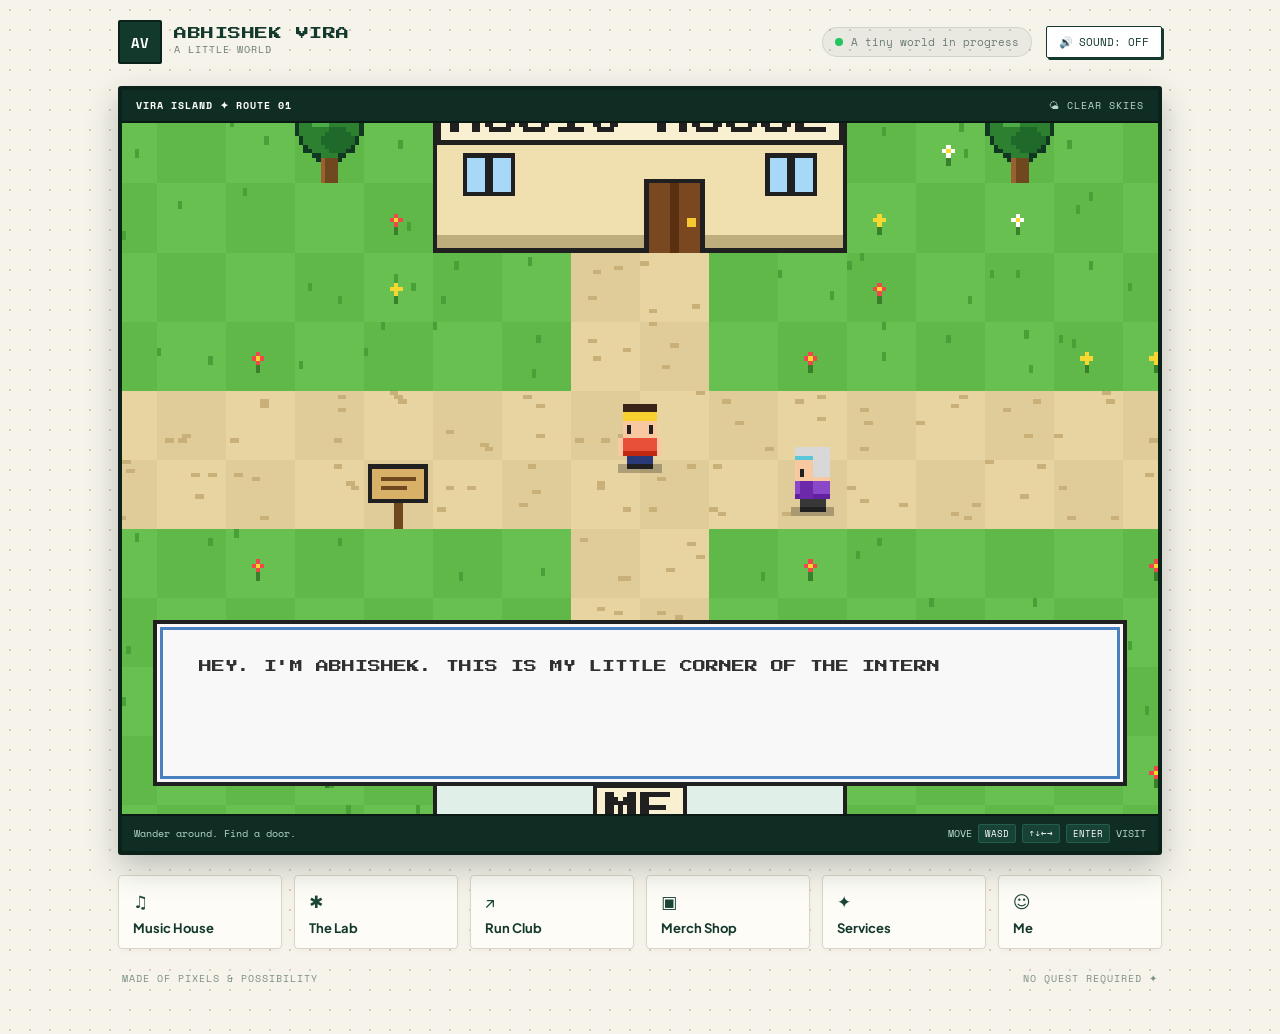
==== index.html @ 01047f3f "Launch Abhishek Vira portfolio website" ====
<!DOCTYPE html>
<html lang="en">
<head>
  <meta charset="utf-8">
  <meta name="viewport" content="width=device-width,initial-scale=1,viewport-fit=cover">
  <title>Abhishek Vira — A Little World</title>
  <meta name="description" content="An interactive 8-bit personal world for Abhishek Vira — musician, builder, runner & strategist.">
  <link rel="icon" href="data:image/svg+xml,<svg xmlns='http://www.w3.org/2000/svg' viewBox='0 0 16 16'><rect width='16' height='16' fill='%2313382c'/><text x='3' y='12' font-family='monospace' font-size='10' font-weight='bold' fill='%23f5f2eb'>AV</text></svg>">
  <link href="https://fonts.googleapis.com/css2?family=Plus+Jakarta+Sans:wght@400;500;600;700;800&family=Press+Start+2P&family=Space+Mono:wght@400;700&display=swap" rel="stylesheet">
  
  <style>
    :root {
      --bg-cream: #f6f3eb;
      --dot-color: #d6cebe;
      --frame-bg: #13382c;
      --frame-border: #0b221a;
      --hud-text: #b9d8ca;
      --ink: #13382c;
      --body-text: #2c3e35;
      --muted: #6b7d74;
      --card-bg: #fffdfa;
      --card-border: #13382c;
      --gold: #f59e0b;
      --px: 'Press Start 2P', monospace;
      --mono: 'Space Mono', monospace;
      --sans: 'Plus Jakarta Sans', system-ui, -apple-system, sans-serif;
    }

    * { box-sizing: border-box; }
    body {
      margin: 0;
      background-color: var(--bg-cream);
      background-image: radial-gradient(var(--dot-color) 1.5px, transparent 1.5px);
      background-size: 20px 20px;
      color: var(--body-text);
      font: 15px/1.6 var(--sans);
      overflow-x: hidden;
      -webkit-tap-highlight-color: transparent;
      min-height: 100vh;
      display: flex;
      flex-direction: column;
    }

    :focus-visible {
      outline: 3px solid var(--gold) !important;
      outline-offset: 2px !important;
    }
    .sr {
      position: absolute;
      width: 1px;
      height: 1px;
      padding: 0;
      margin: -1px;
      overflow: hidden;
      clip: rect(0, 0, 0, 0);
      border: 0;
    }

    /* Outer Wrapper */
    #app-container {
      max-width: 1080px;
      width: 100%;
      margin: 0 auto;
      padding: clamp(10px, 2.5vw, 20px) clamp(10px, 2.5vw, 18px) 40px;
      display: flex;
      flex-direction: column;
      flex-grow: 1;
    }

    /* Top Page Header (Matching ChatGPT build) */
    header {
      display: flex;
      align-items: center;
      justify-content: space-between;
      margin-bottom: 16px;
      padding-bottom: 6px;
      gap: 10px;
    }
    .brand-group {
      display: flex;
      align-items: center;
      gap: 12px;
      text-decoration: none;
      color: inherit;
      flex-shrink: 0;
    }
    .brand-badge {
      width: 44px;
      height: 44px;
      background: var(--frame-bg);
      color: #fff;
      display: flex;
      align-items: center;
      justify-content: center;
      font: 14px var(--mono);
      font-weight: 700;
      border: 2px solid var(--frame-border);
      border-radius: 2px;
      letter-spacing: 0.5px;
    }
    .brand-titles h1 {
      margin: 0;
      font: clamp(11px, 2.5vw, 13px) var(--px);
      color: var(--ink);
      letter-spacing: 0.5px;
      white-space: nowrap;
    }
    .brand-titles span {
      font: 10px var(--mono);
      color: var(--muted);
      letter-spacing: 1px;
      display: block;
      margin-top: 2px;
    }

    .header-actions {
      display: flex;
      align-items: center;
      gap: clamp(8px, 1.5vw, 14px);
      flex-wrap: wrap;
      justify-content: flex-end;
    }
    .status-pill {
      display: flex;
      align-items: center;
      gap: 8px;
      font: 11px var(--mono);
      color: var(--muted);
      background: rgba(19, 56, 44, 0.05);
      border: 1px solid rgba(19, 56, 44, 0.12);
      padding: 6px 12px;
      border-radius: 20px;
      white-space: nowrap;
    }
    @media (max-width: 640px) {
      .status-pill { display: none; }
      .brand-badge { width: 38px; height: 38px; font-size: 12px; }
      .brand-group { gap: 8px; }
      .header-btn { padding: 6px 10px; font-size: 10px; }
    }
    .status-dot {
      width: 8px;
      height: 8px;
      background: #22c55e;
      border-radius: 50%;
      animation: pulseDot 2s infinite;
    }
    @keyframes pulseDot {
      0% { box-shadow: 0 0 0 0 rgba(34, 197, 94, 0.6); }
      70% { box-shadow: 0 0 0 6px rgba(34, 197, 94, 0); }
      100% { box-shadow: 0 0 0 0 rgba(34, 197, 94, 0); }
    }

    .header-btn {
      font: 11px var(--mono);
      background: #fff;
      color: var(--ink);
      border: 1.5px solid var(--ink);
      padding: 7px 12px;
      border-radius: 2px;
      cursor: pointer;
      text-decoration: none;
      display: inline-flex;
      align-items: center;
      gap: 6px;
      box-shadow: 2px 2px 0 var(--ink);
      transition: all 0.15s;
      white-space: nowrap;
    }
    .header-btn:hover {
      transform: translate(1px, 1px);
      box-shadow: 1px 1px 0 var(--ink);
      background: #faf7f0;
    }

    /* ==========================================================================
       WORLD MAP FRAME (Deep Forest Bezel + GBA Pokémon Ruby World Inside)
       ========================================================================== */
    #world-section {
      display: flex;
      flex-direction: column;
      gap: 16px;
    }
    .bezel-frame {
      background: var(--frame-bg);
      border: 4px solid var(--frame-border);
      border-radius: 3px;
      overflow: hidden;
      box-shadow: 0 12px 32px rgba(11, 34, 26, 0.25);
      position: relative;
    }
    .bezel-top-bar {
      display: flex;
      justify-content: space-between;
      align-items: center;
      padding: 8px 14px;
      background: #0f2d23;
      border-bottom: 2px solid #091a14;
      font: 10px var(--mono);
      color: var(--hud-text);
      letter-spacing: 1px;
    }
    .bezel-top-left {
      display: flex;
      align-items: center;
      gap: 8px;
    }
    .bezel-top-left strong { color: #fff; }
    .bezel-top-right {
      display: flex;
      align-items: center;
      gap: 12px;
    }

    /* 3:2 Stage Frame */
    #stage {
      position: relative;
      width: 100%;
      aspect-ratio: 3/2;
      background: #58b848;
      overflow: hidden;
    }
    #cv {
      width: 100%;
      height: 100%;
      display: block;
      image-rendering: pixelated;
      touch-action: none;
      cursor: crosshair;
    }

    /* In-world GBA Pokémon Dialogue Box */
    #dialog {
      position: absolute;
      left: 3%;
      right: 3%;
      bottom: 4%;
      display: none;
      min-height: 24%;
      padding: 3% 4%;
      background: #f8f8f8;
      border: 4px solid #202020;
      box-shadow: inset 0 0 0 3px #f8f8f8, inset 0 0 0 6px #4880c0;
      font: clamp(8px, 1.6vw, 13px)/1.8 var(--px);
      color: #303030;
      cursor: pointer;
      z-index: 25;
    }
    #more {
      position: absolute;
      right: 14px;
      bottom: 8px;
      color: #e04040;
      animation: bl 0.6s steps(2) infinite;
    }
    #prompt, #hint {
      position: absolute;
      left: 50%;
      transform: translateX(-50%);
      display: none;
      font: clamp(8px, 1.5vw, 11px) var(--px);
      border: 3px solid #000;
      padding: 8px 14px;
      white-space: nowrap;
      z-index: 20;
    }
    #prompt {
      top: 3%;
      background: var(--gold);
      color: #000;
      cursor: pointer;
      box-shadow: 3px 3px 0 #000;
      animation: promptPulse 1.2s infinite alternate;
    }
    #hint {
      bottom: 4%;
      background: #fff;
      color: #222;
      max-width: 92%;
      white-space: normal;
      text-align: center;
      line-height: 1.6;
    }
    @keyframes bl { 50% { opacity: 0; } }
    @keyframes promptPulse {
      0% { transform: translateX(-50%) scale(1); }
      100% { transform: translateX(-50%) scale(1.04); }
    }

    /* Bezel Bottom Bar */
    .bezel-bottom-bar {
      display: flex;
      justify-content: space-between;
      align-items: center;
      padding: 8px 12px;
      background: #0f2d23;
      border-top: 2px solid #091a14;
      font: 10px var(--mono);
      color: var(--hud-text);
      gap: 8px;
    }
    .controls-badge-row {
      display: flex;
      align-items: center;
      gap: 6px;
      flex-shrink: 0;
    }
    .kb-badge {
      background: #174235;
      color: #fff;
      border: 1px solid #235e4b;
      padding: 2px 6px;
      border-radius: 2px;
      font: 9px var(--mono);
    }
    .mobile-hint { display: none; }
    @media (max-width: 680px), (hover: none) and (pointer: coarse) {
      .desktop-hint { display: none; }
      .mobile-hint { display: flex; }
    }

    /* Dedicated Mobile D-Pad (Shown on touch / mobile below the frame) */
    #pad {
      display: none;
      width: 100%;
      max-width: 440px;
      margin: 10px auto 0;
      justify-content: space-between;
      align-items: center;
      padding: 6px 10px;
      user-select: none;
      -webkit-user-select: none;
      touch-action: none;
    }
    body.touch #pad { display: flex; }
    @media (max-width: 900px), (hover: none) and (pointer: coarse) {
      #pad { display: flex !important; }
    }

    .dp {
      display: grid;
      grid-template: repeat(3, clamp(44px, 12vw, 56px)) / repeat(3, clamp(44px, 12vw, 56px));
      gap: 3px;
    }
    .dp button {
      background: #1b4537;
      color: #fff;
      border: 2px solid var(--frame-border);
      font: clamp(14px, 4vw, 18px) var(--px);
      touch-action: none;
      display: flex;
      align-items: center;
      justify-content: center;
      box-shadow: 2px 2px 0 #000;
      cursor: pointer;
      -webkit-tap-highlight-color: transparent;
      border-radius: 3px;
    }
    .dp button.on {
      background: var(--gold) !important;
      color: #000 !important;
      transform: translate(1px, 1px);
      box-shadow: 1px 1px 0 #000;
    }
    [data-d=u] { grid-area: 1/2; }
    [data-d=l] { grid-area: 2/1; }
    [data-d=r] { grid-area: 2/3; }
    [data-d=d] { grid-area: 3/2; }
    .dp-hub { grid-area: 2/2; background: #13382c; border: 1px solid #0b221a; }

    /* Action Buttons (A & B) */
    .action-group {
      display: flex;
      gap: clamp(8px, 2.5vw, 14px);
      align-items: center;
    }
    #ab, #bb {
      border: 3px solid #000;
      border-radius: 50%;
      font-family: var(--px);
      touch-action: none;
      display: flex;
      flex-direction: column;
      align-items: center;
      justify-content: center;
      color: #fff;
      box-shadow: 3px 3px 0 #000;
      cursor: pointer;
      -webkit-tap-highlight-color: transparent;
    }
    #ab {
      width: clamp(58px, 16vw, 74px);
      height: clamp(58px, 16vw, 74px);
      background: #d83838;
      font-size: clamp(12px, 3.5vw, 15px);
    }
    #ab span { font: 8px var(--mono); opacity: 0.9; margin-top: 2px; }
    #ab.on {
      background: var(--gold) !important;
      color: #000 !important;
      transform: translate(2px, 2px);
      box-shadow: 1px 1px 0 #000;
    }

    #bb {
      width: clamp(48px, 13vw, 58px);
      height: clamp(48px, 13vw, 58px);
      background: #235e4b;
      font-size: clamp(10px, 3vw, 13px);
      margin-top: 14px;
    }
    #bb span { font: 7px var(--mono); opacity: 0.9; margin-top: 2px; }
    #bb.on {
      background: #38bdf8 !important;
      color: #000 !important;
      transform: translate(2px, 2px);
      box-shadow: 1px 1px 0 #000;
    }

    /* Bottom Navigation Dock Cards (Exact replica of Image 1) */
    .nav-dock-grid {
      display: grid;
      grid-template-columns: repeat(6, 1fr);
      gap: clamp(8px, 1.8vw, 12px);
      margin-top: 4px;
    }
    @media (max-width: 860px) {
      .nav-dock-grid { grid-template-columns: repeat(3, 1fr); }
    }
    @media (max-width: 500px) {
      .nav-dock-grid { grid-template-columns: repeat(2, 1fr); gap: 8px; }
    }

    .dock-card {
      background: #fdfcf7;
      border: 1.5px solid #dcd5c7;
      border-radius: 4px;
      padding: clamp(9px, 2vw, 12px) clamp(10px, 2vw, 14px);
      text-decoration: none;
      color: var(--ink);
      display: flex;
      flex-direction: column;
      gap: 5px;
      box-shadow: 0 2px 6px rgba(0,0,0,0.03);
      transition: all 0.15s ease;
      cursor: pointer;
    }
    .dock-card:hover {
      border-color: var(--ink);
      transform: translateY(-2px);
      box-shadow: 0 6px 14px rgba(19, 56, 44, 0.1);
      background: #fff;
    }
    .dock-icon {
      font-size: clamp(14px, 3vw, 17px);
      color: #1b4537;
    }
    .dock-label {
      font: 700 clamp(12px, 2.5vw, 13px) var(--sans);
      color: var(--ink);
    }

    /* ==========================================================================
       SUB-PAGES: The ChatGPT Frame & Card Design (Image 2)
       ========================================================================== */
    #pages { display: none; }
    #pages.active { display: block; }

    .inside-page-frame {
      background: var(--card-bg);
      border: 3.5px solid var(--frame-bg);
      border-radius: 4px;
      padding: clamp(20px, 4.5vw, 42px) clamp(16px, 4vw, 42px) clamp(28px, 5vw, 48px);
      box-shadow: 0 12px 36px rgba(19, 56, 44, 0.12);
      position: relative;
      margin-bottom: 24px;
      overflow: hidden;
    }
    @media (max-width: 640px) {
      .inside-page-frame { border-width: 2.5px; }
      .star-watermark { display: none; }
      .page-hero-title { font-size: clamp(26px, 8vw, 38px); margin-bottom: 12px; }
      .page-hero-subtitle { font-size: 15px; margin-bottom: 22px; }
      .dashed-sub-box { padding: 16px 14px; margin-bottom: 24px; }
      .content-grid { grid-template-columns: 1fr; }
      .dark-action-btn { width: 100%; text-align: center; }
    }

    /* Soft 4-Point Star Watermark in Top Right (Image 2) */
    .star-watermark {
      position: absolute;
      top: 30px;
      right: 40px;
      width: 140px;
      height: 140px;
      opacity: 0.18;
      pointer-events: none;
      fill: #a39577;
    }

    .breadcrumb-tag {
      font: 11px var(--mono);
      letter-spacing: 1.5px;
      text-transform: uppercase;
      color: #6a7e72;
      margin-bottom: 12px;
      display: block;
    }

    .page-hero-title {
      font: 800 clamp(32px, 5.5vw, 54px)/1.1 var(--sans);
      color: var(--ink);
      margin: 0 0 16px;
      letter-spacing: -1px;
    }

    .page-hero-subtitle {
      font: 17px/1.6 var(--sans);
      color: #3b5045;
      max-width: 680px;
      margin: 0 0 32px;
    }

    /* Dashed Construction / Feature Card (Image 2) */
    .dashed-sub-box {
      border: 2px dashed #b8cebf;
      border-radius: 4px;
      background: rgba(246, 243, 235, 0.5);
      padding: 24px 28px;
      margin-bottom: 32px;
    }
    .dashed-label {
      font: 10px var(--mono);
      letter-spacing: 1.5px;
      color: #6a7e72;
      text-transform: uppercase;
      margin-bottom: 8px;
      display: block;
    }
    .dashed-lead {
      font-size: 15px;
      line-height: 1.7;
      color: var(--body-text);
      margin: 0;
    }

    /* Section Headers */
    .section-sh {
      font: 11px var(--px);
      color: var(--ink);
      letter-spacing: 0.5px;
      margin: 36px 0 16px;
      padding-bottom: 8px;
      border-bottom: 2px solid #e2ddd3;
      display: flex;
      align-items: center;
      justify-content: space-between;
    }

    /* Content Cards Grid */
    .content-grid {
      display: grid;
      grid-template-columns: repeat(auto-fill, minmax(280px, 1fr));
      gap: 18px;
      margin-bottom: 28px;
    }
    .content-card {
      background: #fff;
      border: 2px solid #d5cec0;
      border-radius: 4px;
      padding: 20px;
      display: flex;
      flex-direction: column;
      box-shadow: 0 2px 8px rgba(0,0,0,0.02);
      transition: all 0.15s;
    }
    .content-card:hover {
      border-color: var(--ink);
      box-shadow: 0 6px 16px rgba(19, 56, 44, 0.08);
      transform: translateY(-2px);
    }
    .content-card h3 {
      font: 700 17px var(--sans);
      color: var(--ink);
      margin: 0 0 6px;
    }
    .content-card p {
      font-size: 14px;
      line-height: 1.6;
      color: #4a5c52;
      margin: 6px 0 14px;
    }
    .content-meta {
      font: 11px var(--mono);
      color: #6a7e72;
      margin-bottom: 6px;
    }

    /* Chips & Tags */
    .tag-chip {
      display: inline-block;
      font: 10px var(--mono);
      background: #edf4ef;
      color: #174235;
      padding: 4px 8px;
      border-radius: 3px;
      margin: 3px 2px;
      border: 1px solid #d3e2d6;
    }

    /* Interactive Action Buttons */
    .dark-action-btn {
      display: inline-flex;
      align-items: center;
      gap: 8px;
      background: var(--ink);
      color: #fff;
      font: 11px var(--mono);
      font-weight: 700;
      letter-spacing: 0.5px;
      padding: 12px 20px;
      border: none;
      border-radius: 2px;
      cursor: pointer;
      text-decoration: none;
      box-shadow: 3px 3px 0 var(--frame-border);
      transition: all 0.15s;
    }
    .dark-action-btn:hover {
      background: #1d4d3d;
      transform: translate(1px, 1px);
      box-shadow: 2px 2px 0 var(--frame-border);
    }

    .light-btn {
      display: inline-flex;
      align-items: center;
      gap: 6px;
      background: #fdfcf7;
      color: var(--ink);
      font: 10px var(--mono);
      font-weight: 700;
      padding: 8px 14px;
      border: 1.5px solid var(--ink);
      border-radius: 2px;
      cursor: pointer;
      text-decoration: none;
      box-shadow: 2px 2px 0 var(--ink);
      transition: all 0.15s;
    }
    .light-btn:hover {
      background: var(--ink);
      color: #fff;
      transform: translate(1px, 1px);
      box-shadow: 1px 1px 0 var(--ink);
    }

    /* Lists */
    .dashed-list {
      list-style: none;
      padding: 0;
      margin: 0;
    }
    .dashed-list li {
      padding: 14px 0;
      border-bottom: 1px dashed #c8dece;
      display: flex;
      justify-content: space-between;
      align-items: center;
      flex-wrap: wrap;
      gap: 10px;
    }
    .dashed-list li:last-child { border-bottom: none; }
    .list-title {
      font-weight: 700;
      color: var(--ink);
      font-size: 15px;
    }
    .list-sub {
      font-size: 13px;
      color: #55685d;
    }
    .list-date {
      font: 11px var(--mono);
      color: #d83838;
      font-weight: 700;
    }

    /* Retro Pixel Placeholder Box (Fallback when images are loading/offline) */
    .ph-box {
      width: 100%;
      height: 100%;
      background: conic-gradient(#e8d8a8 25%, #d8c898 0 50%, #e8d8a8 0 75%, #d8c898 0) 0 0/16px 16px;
      font: 10px var(--mono);
      color: #6a5a30;
      display: flex;
      align-items: center;
      justify-content: center;
      text-align: center;
      padding: 10px;
      box-sizing: border-box;
      border: 1.5px solid #c4b58e;
    }

    /* Hero Cover Banner for Sub-Pages */
    .page-cover-banner {
      position: relative;
      width: 100%;
      aspect-ratio: 21/9;
      min-height: 170px;
      max-height: 310px;
      border: 2.5px solid var(--frame-bg);
      border-radius: 4px;
      overflow: hidden;
      margin-bottom: 24px;
      box-shadow: 0 6px 20px rgba(19, 56, 44, 0.12);
      background: #0f2d23;
    }
    @media (max-width: 640px) {
      .page-cover-banner { aspect-ratio: 16/9; min-height: 150px; margin-bottom: 18px; }
    }

    /* Dedicated framing for Run Club group photo so Abhishek & all members are 100% visible */
    .page-cover-banner.run-cover {
      aspect-ratio: 16/11;
      max-height: 540px;
      min-height: 320px;
      background: #091a13;
    }
    .page-cover-banner.run-cover .page-cover-img {
      object-position: center 75%;
      transition: object-fit 0.2s ease;
    }
    @media (max-width: 640px) {
      .page-cover-banner.run-cover {
        aspect-ratio: 1/1;
        max-height: 420px;
        min-height: 280px;
      }
      .page-cover-banner.run-cover .page-cover-img {
        object-position: center 75%;
      }
    }
    .cover-expand-btn {
      position: absolute;
      top: 12px;
      right: 14px;
      background: rgba(11, 34, 26, 0.9);
      backdrop-filter: blur(4px);
      color: #fff;
      border: 1px solid rgba(248, 200, 48, 0.5);
      font: 10px var(--mono);
      font-weight: 700;
      padding: 6px 12px;
      border-radius: 2px;
      cursor: pointer;
      letter-spacing: 0.5px;
      transition: all 0.15s;
      z-index: 5;
    }
    .cover-expand-btn:hover {
      background: var(--gold);
      color: #0b221a;
      border-color: #fff;
    }
    .page-cover-img {
      width: 100%;
      height: 100%;
      object-fit: cover;
      display: block;
    }
    .cover-overlay-badge {
      position: absolute;
      bottom: 12px;
      left: 14px;
      background: rgba(11, 34, 26, 0.88);
      backdrop-filter: blur(4px);
      color: var(--gold);
      border: 1px solid rgba(248, 200, 48, 0.4);
      font: 10px var(--mono);
      padding: 5px 10px;
      border-radius: 2px;
      letter-spacing: 0.5px;
    }

    /* Run Club Gallery */
    .gallery-grid {
      display: grid;
      grid-template-columns: repeat(auto-fill, minmax(260px, 1fr));
      gap: 16px;
      margin-bottom: 28px;
    }
    .gallery-card {
      background: #fff;
      border: 2px solid #d5cec0;
      border-radius: 4px;
      overflow: hidden;
      display: flex;
      flex-direction: column;
      box-shadow: 0 2px 8px rgba(0,0,0,0.02);
      transition: all 0.15s;
    }
    .gallery-card:hover {
      border-color: var(--ink);
      transform: translateY(-2px);
      box-shadow: 0 6px 16px rgba(19, 56, 44, 0.08);
    }
    .gallery-img-wrap {
      width: 100%;
      aspect-ratio: 4/3;
      overflow: hidden;
      background: #0f2d23;
      position: relative;
    }
    .gallery-img {
      width: 100%;
      height: 100%;
      object-fit: cover;
      display: block;
      transition: transform 0.3s ease;
    }
    .gallery-img.fit-contain {
      object-fit: contain;
      background: #fdfbf7;
      box-sizing: border-box;
      padding: 10px;
    }
    .gallery-card:hover .gallery-img {
      transform: scale(1.03);
    }
    .gallery-content {
      padding: 14px;
      display: flex;
      flex-direction: column;
      flex-grow: 1;
    }
    .gallery-meta {
      display: flex;
      justify-content: space-between;
      align-items: center;
      font: 10px var(--mono);
      color: #6a7e72;
      margin-bottom: 6px;
    }
    .gallery-caption {
      font-size: 13.5px;
      line-height: 1.5;
      color: var(--body-text);
      margin: 0;
      font-weight: 500;
    }

    /* Downloadable Android APK Cards (The Lab) */
    .apk-grid {
      display: grid;
      grid-template-columns: repeat(auto-fill, minmax(280px, 1fr));
      gap: 18px;
      margin-bottom: 32px;
    }
    .apk-card {
      background: #fff;
      border: 2.5px solid #235e4b;
      border-radius: 4px;
      padding: 20px;
      display: flex;
      flex-direction: column;
      position: relative;
      box-shadow: 0 4px 14px rgba(35, 94, 75, 0.08);
      transition: all 0.15s;
    }
    .apk-card:hover {
      border-color: var(--ink);
      transform: translateY(-2px);
      box-shadow: 0 8px 20px rgba(19, 56, 44, 0.14);
    }
    .apk-top-row {
      display: flex;
      align-items: flex-start;
      justify-content: space-between;
      gap: 8px;
      margin-bottom: 10px;
    }
    .apk-badge-android {
      font: 9px var(--mono);
      font-weight: 700;
      background: #0f2d23;
      color: var(--gold);
      border: 1px solid #235e4b;
      padding: 3px 8px;
      border-radius: 2px;
      display: inline-flex;
      align-items: center;
      gap: 5px;
    }
    .apk-version-pill {
      font: 10px var(--mono);
      color: #4a5c52;
      background: #edf4ef;
      padding: 3px 6px;
      border-radius: 2px;
      font-weight: 700;
    }
    .apk-title {
      font: 700 18px var(--sans);
      color: var(--ink);
      margin: 0 0 4px;
    }
    .apk-meta-row {
      display: flex;
      align-items: center;
      gap: 12px;
      font: 11px var(--mono);
      color: #6a7e72;
      margin-bottom: 10px;
    }
    .apk-desc {
      font-size: 13.5px;
      line-height: 1.6;
      color: #3b5045;
      margin: 0 0 16px;
    }
    .apk-btn {
      display: inline-flex;
      align-items: center;
      justify-content: center;
      gap: 8px;
      background: #174235;
      color: #fff;
      font: 11px var(--mono);
      font-weight: 700;
      padding: 11px 16px;
      border: none;
      border-radius: 2px;
      cursor: pointer;
      text-decoration: none;
      box-shadow: 2px 2px 0 var(--ink);
      transition: all 0.15s;
      width: 100%;
      margin-top: auto;
      box-sizing: border-box;
    }
    .apk-btn:hover {
      background: var(--ink);
      transform: translate(1px, 1px);
      box-shadow: 1px 1px 0 var(--ink);
      color: var(--gold);
    }

    /* Merch Frankly Wearing Stat Banner & Store CTA */
    .merch-stat-banner {
      background: linear-gradient(135deg, #0d271e 0%, #174435 100%);
      border: 2.5px solid var(--frame-border);
      border-radius: 4px;
      padding: 22px 26px;
      color: #fff;
      margin-bottom: 30px;
      display: flex;
      justify-content: space-between;
      align-items: center;
      flex-wrap: wrap;
      gap: 16px;
      box-shadow: 0 8px 24px rgba(11, 34, 26, 0.18);
    }
    .merch-stat-number {
      font: 800 clamp(28px, 6vw, 42px)/1 var(--sans);
      color: var(--gold);
      letter-spacing: -0.5px;
      margin-bottom: 4px;
    }
    .merch-stat-label {
      font: 12px var(--mono);
      color: #d1ded7;
      letter-spacing: 0.5px;
    }
    .merch-redirect-btn {
      display: inline-flex;
      align-items: center;
      gap: 8px;
      background: var(--gold);
      color: #000;
      font: 11px var(--mono);
      font-weight: 700;
      padding: 12px 20px;
      border: 2px solid #000;
      border-radius: 2px;
      text-decoration: none;
      box-shadow: 3px 3px 0 #000;
      transition: all 0.15s;
    }
    .merch-redirect-btn:hover {
      transform: translate(1px, 1px);
      box-shadow: 2px 2px 0 #000;
      background: #ffe066;
    }

    /* Merch Card Additions */
    .merch-img-wrap {
      width: 100%;
      aspect-ratio: 1;
      overflow: hidden;
      border: 1.5px solid #d5cec0;
      border-radius: 3px;
      margin-bottom: 12px;
      background: #f4efe4;
      position: relative;
    }
    .merch-img {
      width: 100%;
      height: 100%;
      object-fit: cover;
      display: block;
      transition: transform 0.25s ease;
    }
    .content-card:hover .merch-img {
      transform: scale(1.04);
    }
    .merch-price-tag {
      font: 700 14px var(--mono);
      color: #174235;
      background: #edf4ef;
      display: inline-block;
      padding: 3px 8px;
      border-radius: 2px;
      margin: 4px 0 10px;
      border: 1px solid #d3e2d6;
    }

    /* Enhanced Journey Map (About Section) */
    .journey-map {
      position: relative;
      padding-left: 28px;
      margin: 24px 0 36px 8px;
    }
    .journey-map::before {
      content: '';
      position: absolute;
      left: 6px;
      top: 12px;
      bottom: 12px;
      width: 3px;
      background: #cbdcd1;
      border-radius: 2px;
    }
    .journey-node {
      position: relative;
      margin-bottom: 26px;
    }
    .journey-node:last-child {
      margin-bottom: 0;
    }
    .journey-dot {
      position: absolute;
      left: -28px;
      top: 5px;
      width: 15px;
      height: 15px;
      border-radius: 50%;
      background: #fff;
      border: 3.5px solid #1b4537;
      box-sizing: border-box;
      z-index: 2;
      transition: all 0.2s;
    }
    .journey-node.current .journey-dot {
      background: var(--gold);
      border-color: #0b221a;
      box-shadow: 0 0 0 4px rgba(248, 200, 48, 0.35);
      animation: pulseDot 1.5s infinite;
    }
    @keyframes pulseDot {
      0% { transform: scale(1); }
      50% { transform: scale(1.25); }
      100% { transform: scale(1); }
    }
    .journey-card {
      background: #fff;
      border: 2px solid #d5cec0;
      border-radius: 4px;
      padding: 18px 20px;
      box-shadow: 0 2px 8px rgba(0,0,0,0.02);
      transition: all 0.15s;
    }
    .journey-node.current .journey-card {
      border: 2.5px solid #1b4537;
      background: #fbfaf5;
      box-shadow: 0 6px 20px rgba(27, 69, 55, 0.1);
    }
    .journey-header-row {
      display: flex;
      align-items: center;
      justify-content: space-between;
      flex-wrap: wrap;
      gap: 8px;
      margin-bottom: 6px;
    }
    .journey-year-badge {
      font: 700 11px var(--mono);
      background: #174235;
      color: #fff;
      padding: 3px 8px;
      border-radius: 2px;
      letter-spacing: 0.5px;
    }
    .journey-node.current .journey-year-badge {
      background: var(--gold);
      color: #000;
      font-weight: 800;
    }
    .journey-title {
      font: 700 17px var(--sans);
      color: var(--ink);
      margin: 4px 0 2px;
    }
    .journey-sub {
      font: 600 13px var(--sans);
      color: #3b5045;
      margin-bottom: 8px;
    }
    .journey-desc {
      font-size: 14px;
      line-height: 1.65;
      color: #4a5c52;
      margin: 0 0 12px;
    }
    .journey-tags {
      display: flex;
      flex-wrap: wrap;
      gap: 5px;
    }

    /* About Avatar & Hero Split */
    .about-hero-grid {
      display: grid;
      grid-template-columns: 240px 1fr;
      gap: 22px;
      margin-bottom: 28px;
    }
    @media (max-width: 720px) {
      .about-hero-grid { grid-template-columns: 1fr; }
    }
    .about-avatar-card {
      background: #fff;
      border: 2px solid #d5cec0;
      border-radius: 4px;
      padding: 14px;
      text-align: center;
      box-shadow: 0 2px 8px rgba(0,0,0,0.02);
    }
    .about-avatar-img-wrap {
      width: 100%;
      aspect-ratio: 1;
      overflow: hidden;
      border: 2px solid var(--frame-border);
      border-radius: 3px;
      margin-bottom: 10px;
      background: #0f2d23;
      position: relative;
    }
    .about-avatar-img {
      width: 100%;
      height: 100%;
      object-fit: cover;
      display: block;
    }
    .about-main-bio-quote {
      font: 700 clamp(16px, 2.5vw, 21px)/1.5 var(--sans);
      color: var(--ink);
      background: #edf4ef;
      border-left: 4px solid #1b4537;
      padding: 16px 20px;
      border-radius: 0 4px 4px 0;
      margin-bottom: 18px;
    }

    /* Input Elements inside Services */
    .form-input {
      width: 100%;
      background: #fff;
      border: 2px solid #ccd8cf;
      border-radius: 3px;
      padding: 12px 14px;
      font: 14px var(--sans);
      margin-bottom: 12px;
      color: var(--ink);
    }
    .form-input:focus {
      outline: none;
      border-color: var(--ink);
    }

    /* Screen Wipe Transition */
    #wipe {
      position: fixed;
      inset: 0;
      z-index: 100;
      background: var(--frame-bg);
      opacity: 0;
      pointer-events: none;
      transition: opacity 0.22s steps(4);
    }
    #wipe.on { opacity: 1; pointer-events: all; }
    .rm * { animation: none !important; transition: none !important; }

    /* Outer Footer (Matching Image 1 & 2) */
    footer {
      display: flex;
      justify-content: space-between;
      align-items: center;
      margin-top: 14px;
      padding: 8px 4px;
      font: 10px var(--mono);
      color: #7d8f85;
      letter-spacing: 1px;
    }
    footer a { color: inherit; text-decoration: none; }
    footer a:hover { color: var(--ink); }
  </style>
</head>
<body>

  <div id="app-container">

    <!-- Top Page Header -->
    <header>
      <a class="brand-group" href="#/">
        <div class="brand-badge">AV</div>
        <div class="brand-titles">
          <h1>ABHISHEK VIRA</h1>
          <span>A LITTLE WORLD</span>
        </div>
      </a>

      <div class="header-actions">
        <div class="status-pill">
          <div class="status-dot"></div>
          <span>A tiny world in progress</span>
        </div>

        <button id="snd-toggle" class="header-btn" title="Toggle retro sound">
          <span>🔊</span> SOUND: OFF
        </button>

        <!-- Back to Map Button (Visible when inside a sub-page) -->
        <a id="hdr-back" class="header-btn" href="#/" style="display:none">
          ← Back to map
        </a>
      </div>
    </header>

    <!-- 1. The 8-Bit Game World View -->
    <div id="world-section">
      <div class="bezel-frame">
        <!-- Bezel Top Bar -->
        <div class="bezel-top-bar">
          <div class="bezel-top-left">
            <strong>VIRA ISLAND ✦ ROUTE 01</strong>
          </div>
          <div class="bezel-top-right">
            <span>🌤 CLEAR SKIES</span>
          </div>
        </div>

        <!-- 3:2 Pokémon Ruby Canvas Stage -->
        <div id="stage">
          <canvas id="cv" tabindex="0" aria-label="Interactive Pokémon-style world map. Arrow keys or WASD to move, Enter to interact. Cards below work too."></canvas>
          <button id="prompt" type="button" aria-live="polite"></button>
          <div id="hint" role="status"></div>
          <div id="dialog" role="status">
            <span id="dtxt" aria-hidden="true"></span>
            <span class="sr" id="dsr" aria-live="polite"></span>
            <span id="more">▼</span>
          </div>
        </div>

        <!-- Bezel Bottom Bar -->
        <div class="bezel-bottom-bar">
          <div>Wander around. Find a door.</div>
          <div class="controls-badge-row desktop-hint">
            <span>MOVE</span>
            <span class="kb-badge">WASD</span>
            <span class="kb-badge">↑↓←→</span>
            <span class="kb-badge">ENTER</span>
            <span>VISIT</span>
          </div>
          <div class="controls-badge-row mobile-hint">
            <span class="kb-badge">D-PAD / TAP</span>
            <span>VISIT</span>
          </div>
        </div>
      </div>

      <!-- Dedicated Mobile D-Pad (Shown on touch / phones below the frame) -->
      <div id="pad">
        <div class="dp">
          <button data-d="u" aria-label="Move Up">▲</button>
          <button data-d="l" aria-label="Move Left">◀</button>
          <div class="dp-hub"></div>
          <button data-d="r" aria-label="Move Right">▶</button>
          <button data-d="d" aria-label="Move Down">▼</button>
        </div>

        <div class="action-group">
          <button id="bb" aria-label="Menu">
            B<span>MENU</span>
          </button>
          <button id="ab" aria-label="Enter / Interact">
            A<span>ENTER</span>
          </button>
        </div>
      </div>

      <!-- Bottom Navigation Dock (Exact replica of Image 1 cards) -->
      <div class="nav-dock-grid">
        <a class="dock-card" href="#/music">
          <div class="dock-icon">♫</div>
          <div class="dock-label">Music House</div>
        </a>
        <a class="dock-card" href="#/builds">
          <div class="dock-icon">✱</div>
          <div class="dock-label">The Lab</div>
        </a>
        <a class="dock-card" href="#/run">
          <div class="dock-icon">↗</div>
          <div class="dock-label">Run Club</div>
        </a>
        <a class="dock-card" href="#/merch">
          <div class="dock-icon">▣</div>
          <div class="dock-label">Merch Shop</div>
        </a>
        <a class="dock-card" href="#/services">
          <div class="dock-icon">✦</div>
          <div class="dock-label">Services</div>
        </a>
        <a class="dock-card" href="#/about">
          <div class="dock-icon">☺</div>
          <div class="dock-label">Me</div>
        </a>
      </div>
    </div>

    <!-- 2. Inside Sub-Pages View (Rendered inside the framed container of Image 2) -->
    <div id="pages"></div>

    <!-- Outer Page Footer -->
    <footer>
      <div>MADE OF PIXELS & POSSIBILITY</div>
      <div>NO QUEST REQUIRED ✦</div>
    </footer>

  </div>

  <div id="wipe"></div>

<script>
'use strict';

/* ==========================================================================
   ★ EDITABLE CONTENT CONFIGURATION (ABHISHEK VIRA) ★
   Change any text, links, photos, APK download links, or tour dates here!
   - To use your own images: replace the URLs below with your image URLs or local files (e.g. 'assets/photo.jpg').
   - If an image link is left blank or fails to load, a stylish retro pixel pattern will display automatically.
   ========================================================================== */
const D = {
  email: 'abhishek@example.com',
  social: {
    Spotify: 'https://open.spotify.com/artist/0XRsRVwlKw9vc5bKgJR2lA',
    Instagram: 'https://instagram.com/shutupvira',
    Apple: 'https://music.apple.com',
    YouTube: 'https://youtube.com',
    Strava: 'https://strava.com',
    GitHub: 'https://github.com'
  },

  music: {
    moniker: 'Shut Up Vira',
    artistName: 'Shut Up Vira (Abhishek Vira)',
    coverImage: 'Assets/Music/cover.JPG',
    coverBadge: 'LIVE SOUNDSCAPES ✦ SYNTHESIS ✦ SHUT UP VIRA',
    hero: 'Genre-fluid songs about love, destruction, dark humor & the strange circus of being alive.',
    intro: [
      'Shut Up Vira (Abhishek Vira) is a Mumbai-based genre-fluid artist making songs about love, destruction, dark humor, and the strange circus of being alive.',
      'His music moves between romance and rebellion, softness and sarcasm, women he’s dated and men he’s hated. Whether he’s writing about heartbreak, capitalism, self-destruction, or human absurdity, every track carries sharp hooks and sharper intent.',
      'Sometimes weird, sometimes wild, sometimes beautiful, but never fucking boring. Also performing live with bands <strong>VenomBerries</strong> and <strong>LeadFeather</strong>, and teaching sound.',
      '<em>Note from the Artist: "stream the heck out of my music, I got bills to pay, bitch!"</em>'
    ],
    bands: ['Shut Up Vira (Solo)', 'VenomBerries', 'LeadFeather'],
    upcomingNotice: 'For upcoming tour dates, gig announcements & secret shows, follow @thevenomberriesband on Instagram',
    upcomingNoticeUrl: 'https://www.instagram.com/thevenomberriesband/',
    stream: {
      Spotify: 'https://open.spotify.com/artist/0XRsRVwlKw9vc5bKgJR2lA',
      Instagram: 'https://instagram.com/shutupvira',
      VenomBerries: 'https://www.instagram.com/thevenomberriesband/',
      Apple: 'https://music.apple.com',
      YouTube: 'https://youtube.com',
      SoundCloud: 'https://soundcloud.com'
    },
    releases: [
      {
        t: "Can't Let Go",
        artist: "Shut Up Vira feat. Tannish",
        y: "2026 • Single • Latest Release",
        u: "https://open.spotify.com/track/1ki8Zcc8tyVBOYaXJHVsOM",
        albumUrl: "https://open.spotify.com/album/6gw52y7ufZNrBqv890rcbj",
        img: "https://i.scdn.co/image/ab67616d0000b273b7dab82c62f8b787595f86c8",
        preview: "https://p.scdn.co/mp3-preview/2dfdfd7e1eab6972e7b41db3717f0ba6cd836c34",
        d: "Collaboration with Tannish. A poignant, driving blend of raw vocal vulnerability, textured analog synths, and late-night melodic momentum.",
        pattern: [440, 554, 659, 880, 659, 554]
      },
      {
        t: "She Feels Like Home",
        artist: "Shut Up Vira",
        y: "2026 • Single • Popular",
        u: "https://open.spotify.com/track/5CSQ5KKhh2Fgst41W8rNWl",
        albumUrl: "https://open.spotify.com/album/2jqFjlksZArv6bXqoy1xR6",
        img: "https://i.scdn.co/image/ab67616d0000b2731df2eec62a1d570478dbc0df",
        preview: "https://p.scdn.co/mp3-preview/3470b9750adc2d1d0cb127b80257ecb8106181e5",
        d: "Intimate and genre-fluid romantic reverie moving between soft introspection, layered harmonies, and soulful melodic warmth.",
        pattern: [523, 659, 783, 1046, 783, 659]
      }
    ],
    upcomingShows: [
      { d: 'FOLLOW ON INSTAGRAM', v: 'Upcoming Gigs & Tour Announcements', c: 'VenomBerries Live Tour Dates • Watch stories for secret pop-ups', status: 'Announcements', u: 'https://www.instagram.com/thevenomberriesband/' },
      { d: 'UPCOMING • 2026', v: 'antiSOCIAL Live Stage', c: 'Mumbai, IN • Sceptr3 / VenomBerries sets', status: 'In Rehearsals', u: 'https://www.instagram.com/thevenomberriesband/' }
    ],
    pastShows: [
      { name: 'Cross City Chaos', date: '27th Oct', venue: 'The Stables', city: 'Mumbai' },
      { name: 'Emo Night', date: '8th Sept', venue: 'The Stables', city: 'Mumbai' },
      { name: 'Gods Of Metal', date: 'August', venue: 'The Stables', city: 'Mumbai' },
      { name: 'Pop Punk Party', date: '9th March', venue: 'The Stables', city: 'Mumbai' },
      { name: 'Metallica Tribute with Sceptr3', date: 'Oct 25', venue: 'antiSOCIAL', city: 'Mumbai' }
    ],
    gallery: [
      { url: 'Assets/Music/Singing.jpg', t: 'Live Vocals' },
      { url: 'Assets/Music/Venomberries.jpg', t: 'VenomBerries Live' },
      { url: 'Assets/Music/bass.JPG', t: 'Live Bass' },
      { url: 'Assets/Music/singing%202.jpg', t: 'Stage Performance' },
      { url: 'Assets/Music/vemoberries%202.jpg', t: 'VenomBerries Band' },
      { url: 'Assets/Music/bass2.JPG', t: 'Bass Groove' },
      { url: 'Assets/Music/Main.jpg', t: 'Shut Up Vira' }
    ]
  },

  run: {
    clubName: 'Not A Run Club',
    tagline: 'Mumbai Community & Outdoor Adventures',
    founders: 'Founded by Abhishek Vira & Raj Varshney',
    coverImage: 'Assets/Run%20Club/Group.jpg',
    logo: 'Assets/Run%20Club/Logo.png',
    coverBadge: 'NOT A RUN CLUB ✦ MUMBAI SQUAD ✦ ZERO GATEKEEPING',
    hero: 'Miles, coffee, community & good dopamine. Zero pace gatekeeping.',
    lead: 'Not A Run Club is a Mumbai-based running and fitness community built for people who want to stay active, meet new people, and say “YES” to all plans! We do weekly runs, weekend shakeouts, outdoor adventures (bouldering, surfing, cold plunges, treasure hunts, game nights), and post-run coffee hangs. Zero pace gatekeeping. All paces welcome, from first-timers to marathoners. Nobody runs alone.',
    metrics: ['SATURDAY RUNS • 6:45 AM', 'WEEKEND ADVENTURES', 'SURF • BOULDER • PLUNGE', '0 MIN/KM JUDGMENT'],
    links: {
      whatsapp: 'https://chat.whatsapp.com/LIpAYgqVS1tALxF3SKMapQ?mode=ems_copy_t',
      instagram: 'https://www.instagram.com/notarunclubmumbai/',
      strava: 'https://strava.com'
    },
    adventures: [
      { name: 'Saturday Morning Community Runs', icon: '🏃', desc: '5K to 10K conversational morning pace across Mumbai promenades. We start together, pace each other, and finish together at a local café.' },
      { name: 'Surfing & Ocean Sessions', icon: '🏄', desc: 'Catching waves along coastal breaks, sunrise paddle-outs, and salt-water therapy for mental reset.' },
      { name: 'Bouldering & Climbing Days', icon: '🧗', desc: 'Indoor climbing gym meetups, sending boulder problems, improving grip strength, and cheering each other on.' },
      { name: 'Cold Plunges & Breathwork', icon: '🧊', desc: 'Full-body ice baths, guided breathwork, and contrast recovery after heavy running blocks.' },
      { name: 'Treasure Hunts & Social Games', icon: '🗺️', desc: 'City-wide urban exploration challenges, riddle sprints, and late-night board & card game hangouts.' }
    ],
    gallery: [
      { url: 'Assets/Run%20Club/Abhishek%20and%20Raj.jpg', t: 'Co-Founders (Abhishek & Raj)' },
      { url: 'Assets/Run%20Club/Group.jpg', t: 'The Morning Squad' },
      { url: 'Assets/Run%20Club/Strava%20Stat.jpeg', t: 'Strava Stats', fit: 'contain' },
      { url: 'Assets/Run%20Club/Logo.png', t: 'Not A Run Club Crest', fit: 'contain' }
    ],
    upcoming: [
      { d: 'EVERY SATURDAY • 6:45 AM', v: 'Saturday Morning Community Run', c: 'Bandra Carter Road Promenade • 5K Conversational Pace • Post-run coffee' },
      { d: 'THIS MONTH • 7:30 AM', v: 'Bouldering & Grip Beta Session', c: 'Climbing Gym • Route solving & movement fundamentals' },
      { d: 'WEEKEND SPECIAL • DAWN', v: 'Surf Paddle-Out & Cold Plunge', c: 'Coastal Break • Sunrise surf, breathwork & ice immersion' }
    ],
    places: ['Carter Road (Bandra)', 'Bandstand Promenade', 'Juhu Beach', 'Shivaji Park', 'Worli Seaface', 'Coastal Surf Breaks']
  },

  builds: {
    hero: 'Downloadable Android APKs, system architecture & confidential projects.',
    lead: 'Mobile Android utilities, production algorithmic systems, and confidential enterprise software engineering.',
    apks: [
      {
        name: 'ReadStreak',
        version: 'Android Native',
        size: '58.5 MB',
        date: 'BUILD 2026',
        filename: 'ReadStreak.apk',
        apkUrl: 'APKs/ReadStreak.apk',
        desc: 'Daily reading habit companion and consistency tracker. Log daily pages, time active reading sessions, monitor reading streaks, and build unstoppable reading momentum.',
        features: ['Reading Streak Tracking', 'Session Timer & Metrics', 'Book Progress Counter', 'Offline First'],
        icon: '📚'
      },
      {
        name: 'StringTuner',
        version: 'Android Native',
        size: '15.5 MB',
        date: 'BUILD 2026',
        filename: 'StringTuner.apk',
        apkUrl: 'APKs/StringTuner.apk',
        desc: 'Ultra-low-latency chromatic instrument tuner engineered for guitar, bass, and string players. Features high-precision real-time pitch detection and frequency analysis.',
        features: ['Chromatic Pitch Detection', 'Ultra-Low Latency', 'Multi-Instrument Profiles', 'Stage Dark UI'],
        icon: '🎸'
      }
    ],
    systemOverview: {
      title: 'NIFTY Forecasting Engine',
      tag: 'SYSTEM ARCHITECTURE & PRODUCTION FORECASTING',
      desc: 'Automated quantitative market forecasting pipeline. Downloads daily NIFTY 50 price actions, feeds them into four independent predictive models (no-change baseline, linear fit, tree-based ensemble, and deep neural network), aggregates probabilities, and tracks empirical forecasting accuracy against live market reality.',
      docUrl: 'APKs/system_overview.html',
      highlights: [
        'Daily Automated Market Ingestion',
        'Multi-Model Ensemble Pipeline',
        'Interactive Architecture Spec & Mermaid Map',
        'Live Accuracy Tracking Dashboard'
      ]
    },
    confidential: [
      {
        name: 'Algorithmic Execution & Order Routing Engine',
        tag: 'CONFIDENTIAL / PRIVATE CODEBASE',
        badge: 'NDA PROTECTED',
        desc: 'Proprietary low-latency trading infrastructure, real-time risk checks, and execution routing pipelines. Codebase and quantitative models are strictly proprietary under client non-disclosure agreements.',
        tech: ['Low Latency', 'Private Infrastructure', 'Proprietary Algorithms', 'NDA Protected']
      },
      {
        name: 'Enterprise SaaS User Journey & Product Engine',
        tag: 'CONFIDENTIAL / CLIENT IP',
        badge: 'NDA PROTECTED',
        desc: 'Custom 0-to-1 core user workflows, distributed client architecture, and enterprise analytics pipelines engineered for select private venture clients. Source code restricted under mutual NDA.',
        tech: ['Enterprise Scale', 'Full-Stack Architecture', 'Private Codebase', 'NDA Protected']
      },
      {
        name: 'Stealth Audio DSP & Synthesizer Kernel',
        tag: 'CONFIDENTIAL / PROPRIETARY R&D',
        badge: 'PRIVATE IP',
        desc: 'Custom digital signal processing algorithms, wavetable interpolation engines, and hardware control protocols developed for forthcoming private audio hardware/software ventures.',
        tech: ['Audio DSP', 'Real-Time Kernel', 'Proprietary IP', 'Private Codebase']
      }
    ]
  },

  merch: {
    hero: 'Real graphic tees, satirical philosophy & streetwear from Frankly Wearing.',
    platform: 'Frankly Wearing',
    totalSold: '1,000+',
    statText: 'Over 1,000+ T-Shirts Sold Worldwide via Frankly Wearing',
    storeUrl: 'https://www.franklywearing.com/creator/abhishek-vira',
    notice: 'All designs conceived and created by Abhishek Vira under the moniker Literal Metaphor. Featuring existential philosophy, dark humor, relatable absurdity, and canine energy. Printed on high-grade combed organic cotton via Frankly Wearing with nationwide delivery.',
    designs: [
      {
        n: 'Stay Bhondu Dog Dawg',
        p: '₹ 799',
        img: 'https://res.cloudinary.com/dzdgpwtox/image/upload/w_450,c_scale/l_final_designs:seller_design_992362:f_20260327125122.png,w_180,h_200,c_fit,x_0,y_0/v1562776602/tshirts/black_f.jpg',
        d: 'Stay unbothered, stay bhondu. The ultimate good dog energy graphic tee in classic black cotton.',
        u: 'https://www.franklywearing.com/d/t-shirt-stay-bhondu-dog-dawg-992362',
        tag: 'NEW DROP'
      },
      {
        n: 'Silly Goose Syndrome',
        p: '₹ 1049',
        img: 'https://res.cloudinary.com/dzdgpwtox/image/upload/w_900,c_scale,f_auto,q_auto/u_final_designs:seller_design_629473:f_20240820051822.png,w_400,h_500,c_fit,x_-170,y_-30,a_6,o_85/u_colors:Black.jpg,w_900,c_fill/v1680800061/oversized_tees/mockup1.webp',
        d: 'Oversized streetwear tee diagnosing chronic, incurable silly goose behavior. Heavyweight premium drape.',
        u: 'https://www.franklywearing.com/d/oversized-t-shirt-silly-goose-syndrome-629473',
        tag: 'BESTSELLER'
      },
      {
        n: 'Kafka Sisyphus Philosophy',
        p: '₹ 1099',
        img: 'https://res.cloudinary.com/dzdgpwtox/image/upload/w_900,c_scale,f_auto,q_auto/u_final_designs:seller_design_779889:f_20250925110512.png,w_400,h_500,c_fit,x_-170,y_-30,a_6,o_85/u_colors:Black.jpg,w_900,c_fill/v1680800061/oversized_tees/mockup1.webp',
        d: 'One must imagine Sisyphus in an existential bureaucracy. Heavyweight oversized boxy fit for thinkers.',
        u: 'https://www.franklywearing.com/d/oversized-t-shirt-kafka-sisyphus-philosophy-779889',
        tag: 'PHILOSOPHY'
      },
      {
        n: 'Lesbians Eat What?!?!?! Pussy',
        p: '₹ 1149',
        img: 'https://res.cloudinary.com/dzdgpwtox/image/upload/w_900,c_scale,f_auto,q_auto/u_final_designs:seller_design_660131:f_20241109073612.png,w_400,h_500,c_fit,x_-170,y_-30,a_6,o_85/u_colors:Black.jpg,w_900,c_fill/v1680800061/oversized_tees/mockup1.webp',
        d: 'Bold, unapologetic typographic oversized tee that makes a statement before you even say a word.',
        u: 'https://www.franklywearing.com/d/oversized-t-shirt-lesbians-eat-what-pussy-660131',
        tag: 'ICONIC'
      },
      {
        n: 'End Patriarchy Eat The Rich',
        p: '₹ 799',
        img: 'https://res.cloudinary.com/dzdgpwtox/image/upload/w_450,c_scale/l_final_designs:seller_design_792748:f_20251106051834.png,w_180,h_200,c_fit,x_0,y_0/v1562776602/tshirts/pink_f.jpg',
        d: 'Duality of righteous rebellion and soft pastel pink aesthetics. Combed organic cotton regular tee.',
        u: 'https://www.franklywearing.com/d/t-shirt-end-patriarchy-eat-the-rich-792748',
        tag: 'POPULAR'
      },
      {
        n: 'Kind of Heart Dumb of Ass',
        p: '₹ 1049',
        img: 'https://res.cloudinary.com/dzdgpwtox/image/upload/w_900,c_scale,f_auto,q_auto/u_final_designs:seller_design_629485:f_20240820053429.png,w_400,h_500,c_fit,x_-170,y_-30,a_6,o_85/u_colors:Black.jpg,w_900,c_fill/v1680800061/oversized_tees/mockup1.webp',
        d: 'Pure intentions, questionable life choices. Oversized drop-shoulder tee for the lovable chaos in your life.',
        u: 'https://www.franklywearing.com/d/oversized-t-shirt-kind-of-heart-dumb-of-ass-629485',
        tag: 'FAN FAVORITE'
      },
      {
        n: 'ADHD Dog',
        p: '₹ 949',
        img: 'https://res.cloudinary.com/dzdgpwtox/image/upload/w_900,c_scale,f_auto,q_auto/u_final_designs:seller_design_668639:f_20241206045626.png,w_400,h_500,c_fit,x_-170,y_-30,a_6,o_85/u_colors:White.jpg,w_900,c_fill/v1680800061/oversized_tees/mockup1.webp',
        d: '37 browser tabs open in your brain at all times. Crisp white oversized tee with distressed canine sketch.',
        u: 'https://www.franklywearing.com/d/oversized-t-shirt-adhd-dog-668639',
        tag: 'RELATABLE'
      },
      {
        n: 'Lukewarm Regards',
        p: '₹ 999',
        img: 'https://res.cloudinary.com/dzdgpwtox/image/upload/w_900,c_scale,f_auto,q_auto/u_final_designs:seller_design_636681:f_20240904110627.png,w_400,h_500,c_fit,x_-170,y_-30,a_6,o_85/u_colors:Black.jpg,w_900,c_fill/v1680800061/oversized_tees/mockup1.webp',
        d: 'When "Best regards" feels too warm and "Fuck off" gets you sent to HR. The ultimate passive-aggressive tee.',
        u: 'https://www.franklywearing.com/d/oversized-t-shirt-lukewarm-regards-636681',
        tag: 'OFFICE SARCASM'
      },
      {
        n: 'Kafka Was A Pick Me Girlie',
        p: '₹ 989',
        img: 'https://res.cloudinary.com/dzdgpwtox/image/upload/w_900,c_scale,f_auto,q_auto/u_final_designs:seller_design_787769:f_20251021094225.png,w_400,h_500,c_fit,x_-170,y_-30,a_6,o_85/u_colors:Black.jpg,w_900,c_fill/v1680800061/oversized_tees/mockup1.webp',
        d: 'Letters to Milena decoded into modern dating slang. Heavyweight oversized boxy black cotton.',
        u: 'https://www.franklywearing.com/d/oversized-t-shirt-kafka-was-a-pick-me-girlie-787769',
        tag: 'LIT MEME'
      },
      {
        n: 'Freud Sigmund Mom Kafka',
        p: '₹ 819',
        img: 'https://res.cloudinary.com/dzdgpwtox/image/upload/w_450,c_scale/l_final_designs:seller_design_783942:f_20251009065444.png,w_180,h_200,c_fit,x_0,y_0/v1562776602/tshirts/black_f.jpg',
        d: 'Psychoanalysis meets literary trauma on a classic black cotton tee. Do not tell your therapist.',
        u: 'https://www.franklywearing.com/d/t-shirt-freud-sigmund-mom-kafka-783942',
        tag: 'CLASSIC'
      },
      {
        n: 'Fitness Run Runner Strava',
        p: '₹ 989',
        img: 'https://res.cloudinary.com/dzdgpwtox/image/upload/w_900,c_scale,f_auto,q_auto/u_final_designs:seller_design_988564:f_20260324063403.png,w_400,h_500,c_fit,x_-170,y_-30,a_6,o_85/u_colors:Black.jpg,w_900,c_fill/v1680800061/oversized_tees/mockup1.webp',
        d: 'If it is not on Strava, did the run even happen? Dedicated to the Not A Run Club dawn patrol crew.',
        u: 'https://www.franklywearing.com/d/oversized-t-shirt-fitness-run-runner-strava-988564',
        tag: 'RUN CLUB'
      },
      {
        n: 'Kafka Nietzsche Camus Phil',
        p: '₹ 989',
        img: 'https://res.cloudinary.com/dzdgpwtox/image/upload/w_900,c_scale,f_auto,q_auto/u_final_designs:seller_design_787782:f_20251021101524.png,w_400,h_500,c_fit,x_-170,y_-30,a_6,o_85/u_colors:Black.jpg,w_900,c_fill/v1680800061/oversized_tees/mockup1.webp',
        d: 'The Holy Trinity of existential dread and absurdist rebellion printed on heavyweight streetwear tee.',
        u: 'https://www.franklywearing.com/d/oversized-t-shirt-kafka-neitzsche-camus-phil-787782',
        tag: 'PHILOSOPHY'
      }
    ]
  },

  services: {
    hero: 'Bespoke technology builds, live music performance & viral marketing.',
    lead: 'A rare hybrid intersection: engineering production software, commanding live music stages, and crafting viral organic media campaigns with millions of views. Available for select software contracts, live events, music instruction, and growth engagements.',
    sections: [
      {
        id: 'tech',
        category: 'IN TECH',
        tagline: 'Code, Architecture & Product Engineering',
        icon: '💻',
        items: [
          {
            title: 'Build Beautiful Websites',
            desc: 'Bespoke, high-aesthetic web experiences, interactive 2D/3D canvas sites, portfolio platforms, and high-converting landing pages built with clean code and uncompromising visual taste.',
            chips: ['Interactive Canvas & WebGL', 'Responsive & Mobile-First', 'Performance & SEO', 'Bespoke Visual Design']
          },
          {
            title: 'Build Software & SaaS Products',
            desc: 'End-to-end full-stack software and SaaS engineering. From database architecture and custom APIs to responsive web apps, native Android tools, and production-ready systems.',
            chips: ['Full-Stack Web Apps', 'SaaS MVPs & Architectures', 'Custom APIs & Backends', 'Native Android Utilities']
          },
          {
            title: 'Consult With Regards to Your Product',
            desc: '0-to-1 strategic product consulting, roadmap design, and user experience teardowns. Helping founders find product-market fit, streamline feature scope, and build high-velocity engineering workflows.',
            chips: ['0-to-1 Product Roadmaps', 'UX Architecture Teardowns', 'Technical Feasibility & Stack', 'Founder Advisory & Strategy']
          }
        ]
      },
      {
        id: 'music',
        category: 'IN MUSIC',
        tagline: 'Live Performance, Coaching & Audio Production',
        icon: '🎸',
        items: [
          {
            title: 'Perform For Your Events',
            desc: 'Electrifying live performances tailored for clubs, private venues, weddings, corporate events, and festivals. All sorts of music genres sorted: Western, Bollywood, Jazz, Classic Rock, Metal, Pop-Punk, and Indie.',
            chips: ['Full Band Shows (VenomBerries / LeadFeather)', 'Solo Acoustic / Electronic Sets', 'Versatile Multi-Genre Setlists', 'Private Events & Festivals']
          },
          {
            title: 'Teach You How to Play & Sing',
            desc: 'Hands-on, stage-tested music education. Personalized coaching to teach you how to play Guitar, Bass, Keys, and Drums, and master modern singing technique with control, pitch, and stage confidence.',
            chips: ['Guitar (Electric / Acoustic)', 'Bass Guitar (Groove, Slap & Pocket)', 'Keys & Synthesizers', 'Drums & Vocal Technique']
          },
          {
            title: 'Music Production & Songwriting',
            desc: 'Professional songwriting, musical composition, synthesizer tracking, and audio production. Crafting infectious melodies, punchy basslines, and polished final arrangements for artists and commercial media.',
            chips: ['Original Songwriting & Hooks', 'Synth & Analog Sound Design', 'Arrangement & Tracking', 'Commercial & Sync Jingles']
          }
        ]
      },
      {
        id: 'marketing',
        category: 'IN MARKETING',
        tagline: 'Viral Short-Form Video & Social Media Growth',
        icon: '📱',
        items: [
          {
            title: 'Social Media Strategy & Audience Growth',
            desc: 'Strategic social media consulting built on actual cultural resonance rather than useless corporate buzzwords. Turn casual scrollers into loyal communities and active customers.',
            chips: ['Community Building', 'Algorithmic Distribution Strategy', 'Brand Tone & Narrative', 'Platform Growth Playbooks']
          },
          {
            title: 'Viral Short-Form Content (Millions in Views)',
            desc: 'Hailing with multiple original videos hitting over millions of views individually. Proven frameworks for first-second visual hooks, retention curves, pacing, and viral audience psychology.',
            chips: ['Multi-Million View Hooks', 'High-Retention Video Editing', 'Relatable Storytelling', 'Trend Capitalization']
          },
          {
            title: 'End-to-End Content Resolution',
            desc: 'All sorts of short-form content headaches taken care of. From raw concept ideation and filming guidelines to final edit cuts, sound design hooks, captions, and publishing strategy.',
            chips: ['Concept to Final Export', 'Audio & Sound Hook Selection', 'Creative Direction & Filming Prep', 'Analytics & Iteration']
          }
        ]
      }
    ]
  },

  about: {
    hero: 'Maker, musician, runner & curious human.',
    avatarImage: 'Assets/Music/Main.jpg',
    mainBio: 'I make music, code, run, surf, climb, do coke, your mom and your dad(only on Wednesdays)',
    extendedBio: [
      "Welcome to my little corner of the internet. I'm a multi-hyphenate creator living at the wild intersection of live sound, software architecture, streetwear, and relentless movement.",
      "I believe the modern web lost its soul when everything became sterile corporate SaaS templates. This site is my playground: an authentic, unfiltered, 8-bit space where every door opens into one of my real-world obsessions.",
      "Whether I'm melting faces on stage with a synthesizer as Shut Up Vira, shipping production code for clients, or pacing friends at dawn with Not A Run Club, I play the game full out."
    ],
    journey: [
      {
        year: '2018',
        title: 'The Physics Defection',
        subtitle: 'Graduated in Physics → Chose Sound Waves over Academia',
        desc: 'Completed a degree in Physics. Loved the mathematical purity, but realized equations could never match the raw visceral power of live music. Formally walked away from academia to plunge headfirst into the chaotic music industry with zero safety net.',
        tags: ['Physics BS', 'The Leap', 'Music Business']
      },
      {
        year: '2018 – 2022',
        title: 'Sound, Stages & Stadiums',
        subtitle: 'Audio Engineering, BookMyShow & Live Alliances',
        desc: 'Began teaching music to survive. Simultaneously interned as a live sound engineer learning analog consoles, signal paths, and acoustics. Joined BookMyShow in live events marketing, rapidly leveling up to Producer and Strategic Alliances managing high-stakes live entertainment ecosystems—all while never dropping teaching.',
        tags: ['Sound Engineer', 'BookMyShow', 'Live Producer', 'Strategic Alliances', 'Educator']
      },
      {
        year: '2023',
        title: '0-to-1 Startup Foundry',
        subtitle: 'Founding Member & Senior PM at elynker',
        desc: 'Joined elynker as a founding team member and Senior Product Manager. Led 0-to-1 feature roadmaps, orchestrated engineering sprints, shaped consumer user journeys, and learned how high-growth tech platforms are built under intense pressure.',
        tags: ['elynker', 'Founding PM', 'Product Strategy', '0-to-1 Engine']
      },
      {
        year: '2025',
        title: 'The Stage Reclaim & 1,000+ Tees',
        subtitle: 'Live Musicianship, Frankly Wearing & Not A Run Club',
        desc: 'Stepped away from the corporate desk to pursue live musicianship full-time. Launched an experimental t-shirt line on Frankly Wearing under the alias Literal Metaphor—rapidly scaling it to over 1,000+ shirts sold. That same year, co-founded Not A Run Club with Raj Varshney, building an authentic, pace-free running crew.',
        tags: ['Shut Up Vira', 'Literal Metaphor', 'Frankly Wearing', '1,000+ Tees Sold', 'Not A Run Club']
      },
      {
        year: '2026',
        title: 'The Client Software Studio',
        subtitle: 'Bespoke Software Development Engine',
        desc: 'Began picking up software building requests for select clients and founders worldwide—crafting web platforms, tools, and custom software systems with product-level polish and rapid turnaround.',
        tags: ['Client Software', 'Full-Stack Studio', 'Rapid Shipping']
      },
      {
        year: '2026 ACTIVE',
        title: 'The Multiverse Hustle',
        subtitle: 'Current Active Chapter & Live Ventures',
        desc: 'Currently firing on every cylinder: releasing music under the moniker Shut Up Vira, performing and touring with bands VenomBerries and LeadFeather, teaching music, building freelance software projects for clients, scaling Frankly Wearing streetwear to thousands, and leading Not A Run Club every week.',
        tags: ['Shut Up Vira', 'VenomBerries', 'LeadFeather', 'Not A Run Club', 'Freelance Studio', 'Teaching'],
        isCurrent: true
      }
    ],
    int: [
      'Analog poly-synths & tape loops',
      'Not A Run Club sunrise 10Ks',
      'Frankly Wearing streetwear typography',
      'Cold-water ocean surfing & climbing',
      'Raw canvas & chiptune audio programming',
      'Specialty single-origin Ethiopian coffee'
    ]
  },

  egg: {
    npc: [
      "Woof! (Translation: 'Did you know Abhishek once played a 3-hour synth set fueled entirely by cold brew?')",
      "Arf! 'Try wandering to the trees in the far corner... rumor has it there is a secret shrine!'",
      "*Barks excitedly* 'Running pace doesn't matter, treats at the finish line do.'",
      "Woof! 'Abhishek coded this whole world using zero frameworks and raw canvas power. Pretty neat, huh?'"
    ],
    sign: [
      'ABHISHEK TOWN. POPULATION: 1 (+ BUSTER THE DOG).',
      'NORTH: MUSIC HOUSE. WEST: THE LAB. EAST: RUN CLUB. SOUTH: MERCH & SERVICES. CENTER: ME.',
      'STILL JUST A SIGNPOST. KEEP EXPLORING!'
    ],
    tree: [
      "IT'S A POKÉMON-STYLE TREE. IT SAYS NOTHING.",
      'YOU HUG THE TREE. THE TREE IS UNMOVED.',
      'A BIRD LEAVES. YOU FEEL GENTLY JUDGED.'
    ],
    cave: [
      '??? THE SECRET CHIPTUNE SHRINE ???',
      'A DRAFTY WHISPER: "YOU FOUND THE HIDDEN GLADE. KEEP MAKING WEIRD THINGS."'
    ]
  }
};

/* ==========================================================================
   SUB-PAGES: Framed inside the Image 2 Card Container
   ========================================================================== */
const $ = s => document.querySelector(s), $$ = s => document.querySelectorAll(s);
const esc = s => String(s ?? '').replace(/[&<>"']/g, c => '&#' + c.charCodeAt(0) + ';');

// 4-Point Star SVG Watermark (Image 2)
const STAR_WATERMARK = `
  <svg class="star-watermark" viewBox="0 0 100 100">
    <path d="M50 0 C50 35, 65 50, 100 50 C65 50, 50 65, 50 100 C50 65, 35 50, 0 50 C35 50, 50 35, 50 0 Z"/>
  </svg>
`;

const renderInsideFrame = (breadcrumb, title, subtitle, contentHtml) => `
  <div class="inside-page-frame">
    ${STAR_WATERMARK}
    <span class="breadcrumb-tag">${breadcrumb}</span>
    <h2 class="page-hero-title">${title}</h2>
    <p class="page-hero-subtitle">${subtitle}</p>
    ${contentHtml}
    <div style="margin-top:40px;padding-top:20px;border-top:1.5px solid #dcd5c7">
      <a class="dark-action-btn" href="#/">← BACK TO THE WORLD</a>
    </div>
  </div>
`;

// Robust image renderer with graceful fallback to retro pixel pattern
const renderImg = (src, alt, cls = '', fallbackText = 'IMAGE') => {
  if (!src) {
    return `<div class="${cls} ph-box" role="img" aria-label="${esc(alt)}"><span>${esc(fallbackText)}</span></div>`;
  }
  return `<img class="${cls}" src="${esc(src)}" alt="${esc(alt)}" loading="lazy" onerror="this.style.display='none'; if(this.nextElementSibling) this.nextElementSibling.style.display='flex';" /><div class="${cls} ph-box" style="display:none;" role="img" aria-label="${esc(alt)}"><span>${esc(fallbackText)}</span></div>`;
};

// Android APK Download Trigger
window.downloadApk = function(filename, url) {
  const a = document.createElement('a');
  a.href = url || '#';
  a.download = filename || 'app.apk';
  document.body.appendChild(a);
  a.click();
  document.body.removeChild(a);
};

// Cover Image Fit Toggle (Switch between cinematic framing & 100% full uncropped view)
window.toggleCoverFit = function(btn) {
  const banner = btn.closest('.page-cover-banner');
  if (!banner) return;
  const img = banner.querySelector('.page-cover-img');
  if (!img) return;
  if (img.style.objectFit === 'contain') {
    img.style.objectFit = '';
    img.style.background = '';
    btn.textContent = '🔍 FULL SQUAD';
  } else {
    img.style.objectFit = 'contain';
    img.style.background = '#06130e';
    btn.textContent = '⤢ FILL COVER';
  }
};

const P = {
  music: () => {
    const m = D.music;
    return renderInsideFrame('VIRA ISLAND / SPOTIFY & MUSIC HOUSE', 'Music House', m.hero, `
      <!-- Cover Banner -->
      <div class="page-cover-banner">
        ${renderImg(m.coverImage, 'Music House Cover', 'page-cover-img', 'SHUT UP VIRA')}
        <div class="cover-overlay-badge">${m.coverBadge}</div>
      </div>

      <div class="dashed-sub-box">
        <div style="display:flex;align-items:center;justify-content:space-between;flex-wrap:wrap;gap:8px;margin-bottom:8px">
          <span class="dashed-label">ARTIST INTRODUCTION</span>
          <div style="display:flex;align-items:center;gap:6px;flex-wrap:wrap">
            <span class="tag-chip" style="background:#0f2d23;color:var(--gold);font-weight:700">MONIKER: ${esc(m.moniker)}</span>
            ${m.bands.map(b => `<span class="tag-chip">${esc(b)}</span>`).join('')}
          </div>
        </div>
        <div class="dashed-lead">${m.intro.map(t => `<p style="margin:0 0 10px">${t}</p>`).join('')}</div>
        <div style="margin-top:16px;display:flex;flex-wrap:wrap;gap:8px">
          ${Object.entries(m.stream).map(([k, v]) => `<a class="light-btn" href="${v}" target="_blank" rel="noopener">${k} ↗</a>`).join('')}
        </div>
      </div>

      <!-- Official Spotify Artist Player Embed -->
      <div class="dashed-sub-box" style="padding:14px;background:#0c1d17;border-color:#1db954">
        <div style="display:flex;align-items:center;justify-content:space-between;margin-bottom:12px;flex-wrap:wrap;gap:8px">
          <div style="display:flex;align-items:center;gap:8px">
            <span style="display:inline-block;width:10px;height:10px;background:#1db954;border-radius:50%;box-shadow:0 0 8px #1db954"></span>
            <span class="dashed-label" style="color:var(--gold);margin:0">SPOTIFY VERIFIED ARTIST PLAYER</span>
          </div>
          <a class="light-btn" href="https://open.spotify.com/artist/0XRsRVwlKw9vc5bKgJR2lA" target="_blank" rel="noopener" style="color:#1db954;border-color:#1db954">OPEN IN SPOTIFY APP ↗</a>
        </div>
        <iframe style="border-radius:8px;width:100%;height:152px;border:none" src="https://open.spotify.com/embed/artist/0XRsRVwlKw9vc5bKgJR2lA?utm_source=generator&theme=0" allowfullscreen="" allow="autoplay; clipboard-write; encrypted-media; fullscreen; picture-in-picture" loading="lazy"></iframe>
      </div>

      <div class="section-sh">
        <span>SPOTIFY RELEASES & POPULAR TRACKS</span>
      </div>
      <div class="content-grid">
        ${m.releases.map(r => `
          <div class="content-card">
            <div style="width:100%;aspect-ratio:1;overflow:hidden;border:1.5px solid #d5cec0;border-radius:3px;margin-bottom:12px;background:#0f2d23">
              ${renderImg(r.img, r.t, 'page-cover-img', r.t)}
            </div>
            <span class="content-meta">${esc(r.y)}</span>
            <h3 style="margin-bottom:2px">${esc(r.t)}</h3>
            ${r.artist ? `<div style="font:600 12px var(--mono);color:#4e705f;margin-bottom:8px">${esc(r.artist)}</div>` : ''}
            <p>${esc(r.d)}</p>
            <div style="margin-top:auto;display:flex;gap:8px;flex-wrap:wrap">
              <a class="dark-action-btn" style="padding:8px 12px;font-size:11px" href="${r.u}" target="_blank" rel="noopener">LISTEN ON SPOTIFY ↗</a>
              <button class="light-btn" onclick="playAudioTrack('${esc(r.preview || '')}', ${JSON.stringify(r.pattern || [])}, this)">▶ 30s PREVIEW</button>
            </div>
          </div>
        `).join('')}
      </div>

      <!-- Live Stage & Performance Gallery -->
      ${m.gallery && m.gallery.length ? `
        <div class="section-sh">
          <span>LIVE STAGE & PERFORMANCE GALLERY</span>
        </div>
        <div class="gallery-grid">
          ${m.gallery.map(g => `
            <div class="gallery-card">
              <div class="gallery-img-wrap">
                ${renderImg(g.url, g.t, 'gallery-img' + (g.fit === 'contain' ? ' fit-contain' : ''), g.t)}
              </div>
              <div class="gallery-content" style="padding:10px 14px">
                <div style="font:600 13px var(--sans);color:var(--ink);letter-spacing:0.01em">${esc(g.t)}</div>
              </div>
            </div>
          `).join('')}
        </div>
      ` : ''}

      <div class="section-sh">
        <span>UPCOMING LIVE SHOWS & TOUR DATES</span>
      </div>
      <div class="dashed-sub-box" style="padding:16px 18px;margin-bottom:16px;background:#f5f2e9;border:1.5px solid var(--frame-bg);display:flex;align-items:center;justify-content:space-between;flex-wrap:wrap;gap:12px">
        <div style="flex:1;min-width:240px">
          <div style="font:700 11px var(--mono);color:#0f2d23;letter-spacing:1px;margin-bottom:4px">✦ VENOMBERRIES TOUR & GIG DATES</div>
          <div style="font:500 14px var(--sans);color:var(--ink)">For all upcoming tour dates, gig announcements, secret pop-ups, and tickets, check out VenomBerries on Instagram:</div>
        </div>
        <a class="dark-action-btn" href="https://www.instagram.com/thevenomberriesband/" target="_blank" rel="noopener" style="padding:10px 16px;font-size:11px">
          CHECK @THEVENOMBERRIESBAND ↗
        </a>
      </div>
      <ul class="dashed-list" style="margin-bottom:28px">
        ${m.upcomingShows.map(s => `
          <li>
            <div>
              <div class="list-title">${esc(s.v)}</div>
              <div class="list-sub">${esc(s.c)}</div>
            </div>
            <div style="display:flex;align-items:center;gap:12px;flex-wrap:wrap">
              <span class="tag-chip" style="background:#edf4ef;color:#174235;font-weight:700">${esc(s.status)}</span>
              <span class="list-date">${esc(s.d)}</span>
              <a class="light-btn" href="${s.u}" target="_blank" rel="noopener">INSTAGRAM / DETAILS ↗</a>
            </div>
          </li>
        `).join('')}
      </ul>

      <!-- Past Live Shows Archive -->
      <div class="section-sh">
        <span>PAST LIVE SHOWS ARCHIVE</span>
      </div>
      <ul class="dashed-list">
        ${m.pastShows.map(s => `
          <li>
            <div>
              <div class="list-title" style="color:var(--ink)">${esc(s.name)}</div>
              <div class="list-sub">📍 ${esc(s.venue)} • ${esc(s.city)}</div>
            </div>
            <div style="display:flex;align-items:center;gap:12px;flex-wrap:wrap">
              <span class="tag-chip" style="background:#e8ece9;color:#2c4c3b;font-weight:700">COMPLETED SHOW</span>
              <span class="list-date" style="font-weight:700;color:#174235">${esc(s.date)}</span>
            </div>
          </li>
        `).join('')}
      </ul>
    `);
  },

  builds: () => {
    const b = D.builds;
    return renderInsideFrame('VIRA ISLAND / BUILDS, APKS & LAB', 'The Lab', b.hero, `
      <div class="dashed-sub-box">
        <span class="dashed-label">ABOUT THE LAB</span>
        <p class="dashed-lead">${b.lead}</p>
      </div>

      <!-- Downloadable Android APKs -->
      <div class="section-sh">
        <span>DOWNLOADABLE ANDROID APKS (.apk)</span>
      </div>
      <div class="apk-grid">
        ${b.apks.map(apk => `
          <div class="apk-card">
            <div class="apk-top-row">
              <span class="apk-badge-android">🤖 ANDROID APK</span>
              <span class="apk-version-pill">${esc(apk.version)}</span>
            </div>
            <h3 class="apk-title">${apk.icon} ${esc(apk.name)}</h3>
            <div class="apk-meta-row">
              <span>💾 ${esc(apk.size)}</span>
              <span>✦ ${esc(apk.date)}</span>
            </div>
            <p class="apk-desc">${esc(apk.desc)}</p>
            <div style="margin-bottom:16px">
              ${apk.features.map(f => `<span class="tag-chip">${esc(f)}</span>`).join('')}
            </div>
            <a class="apk-btn" href="${esc(apk.apkUrl)}" download="${esc(apk.filename)}" style="text-decoration:none;display:flex;align-items:center;justify-content:center;text-align:center">
              ⬇ DOWNLOAD APK (${esc(apk.size)})
            </a>
          </div>
        `).join('')}
      </div>

      <!-- System Architecture & Production Forecasting -->
      <div class="section-sh">
        <span>SYSTEM ARCHITECTURE & PRODUCTION FORECASTING</span>
      </div>
      <div class="dashed-sub-box" style="padding:22px;border:1.5px solid var(--ink);background:#fbfaf6">
        <div style="display:flex;align-items:flex-start;justify-content:space-between;flex-wrap:wrap;gap:12px;margin-bottom:12px">
          <div>
            <span class="content-meta" style="color:#0e6e5e;font-weight:700">${b.systemOverview.tag}</span>
            <h3 style="font:700 22px var(--sans);color:var(--ink);margin:4px 0">${esc(b.systemOverview.title)}</h3>
          </div>
          <a class="dark-action-btn" href="${b.systemOverview.docUrl}" target="_blank" rel="noopener" style="padding:10px 18px;font-size:12px">
            VIEW SYSTEM OVERVIEW ↗
          </a>
        </div>
        <p class="dashed-lead" style="margin-bottom:16px;color:#334155">${esc(b.systemOverview.desc)}</p>
        <div style="display:flex;flex-wrap:wrap;gap:8px">
          ${b.systemOverview.highlights.map(h => `<span class="tag-chip" style="background:#edf4ef;color:#0e6e5e;font-weight:600">✦ ${esc(h)}</span>`).join('')}
        </div>
      </div>

      <!-- Confidential Projects (Private Codebases) -->
      <div class="section-sh">
        <span>CONFIDENTIAL PROJECTS (PRIVATE CODEBASES)</span>
      </div>
      <div class="content-grid">
        ${b.confidential.map(p => `
          <div class="content-card" style="border-left:3.5px solid #b8860b">
            <div style="display:flex;justify-content:space-between;align-items:center;margin-bottom:8px">
              <span class="content-meta" style="color:#b8860b;font-weight:700">${esc(p.tag)}</span>
              <span class="tag-chip" style="background:#fff3cd;color:#856404;font-size:10px;font-weight:700;margin:0">🔒 ${esc(p.badge)}</span>
            </div>
            <h3 style="margin-bottom:8px">${esc(p.name)}</h3>
            <p>${esc(p.desc)}</p>
            <div style="margin-top:auto;padding-top:12px;display:flex;flex-wrap:wrap;gap:6px">
              ${p.tech.map(t => `<span class="tag-chip">${esc(t)}</span>`).join('')}
            </div>
          </div>
        `).join('')}
      </div>
    `);
  },

  run: () => {
    const r = D.run;
    return renderInsideFrame('VIRA ISLAND / NOT A RUN CLUB', r.clubName, r.hero, `
      <!-- Cover Banner with Dedicated Squad Framing -->
      <div class="page-cover-banner run-cover">
        ${renderImg(r.coverImage, 'Not A Run Club Cover', 'page-cover-img', 'NOT A RUN CLUB')}
        <div class="cover-overlay-badge">${r.coverBadge}</div>
        <button class="cover-expand-btn" onclick="toggleCoverFit(this)" title="Toggle uncropped full view">🔍 FULL SQUAD</button>
      </div>

      <div class="dashed-sub-box">
        <div style="display:flex;align-items:center;gap:14px;margin-bottom:12px;flex-wrap:wrap">
          ${r.logo ? `<img src="${r.logo}" alt="Not A Run Club Logo" style="height:62px;width:auto;object-fit:contain;background:#fff;padding:4px 10px;border:1.5px solid #d5cec0;border-radius:4px;box-shadow:0 1px 4px rgba(0,0,0,0.04)" />` : ''}
          <div style="flex:1;min-width:180px">
            <span class="dashed-label">COMMUNITY MANIFESTO</span>
            <div><span class="tag-chip" style="background:#0f2d23;color:var(--gold);font-weight:700">${esc(r.founders)}</span></div>
          </div>
        </div>
        <p class="dashed-lead">${r.lead}</p>
        <div style="margin-top:14px">
          ${r.metrics.map(m => `<span class="tag-chip">${m}</span>`).join('')}
        </div>
        <div style="margin-top:16px;display:flex;gap:10px;flex-wrap:wrap">
          <a class="dark-action-btn" href="${r.links.whatsapp}" target="_blank" rel="noopener">💬 WHATSAPP COMMUNITY ↗</a>
          <a class="light-btn" href="${r.links.instagram}" target="_blank" rel="noopener">📸 @NOTARUNCLUBMUMBAI ↗</a>
          <a class="light-btn" href="${r.links.strava}" target="_blank" rel="noopener">🏃 STRAVA CLUB ↗</a>
        </div>
      </div>

      <!-- Outdoor Adventures & Community Pillars -->
      <div class="section-sh">
        <span>OUTDOOR ADVENTURES & COMMUNITY EXPERIENCES</span>
      </div>
      <div class="content-grid" style="margin-bottom:24px">
        ${r.adventures.map(adv => `
          <div class="content-card">
            <div style="font-size:26px;margin-bottom:8px">${adv.icon}</div>
            <h3 style="margin-bottom:6px">${esc(adv.name)}</h3>
            <p>${esc(adv.desc)}</p>
          </div>
        `).join('')}
      </div>

      <!-- Run Club Gallery -->
      <div class="section-sh">
        <span>RUN CLUB GALLERY & SQUADS</span>
      </div>
      <div class="gallery-grid">
        ${r.gallery.map(g => `
          <div class="gallery-card">
            <div class="gallery-img-wrap">
              ${renderImg(g.url, g.t, 'gallery-img' + (g.fit === 'contain' ? ' fit-contain' : ''), g.t)}
            </div>
            <div class="gallery-content" style="padding:10px 14px">
              <div style="font:600 13px var(--sans);color:var(--ink);letter-spacing:0.01em">${esc(g.t)}</div>
            </div>
          </div>
        `).join('')}
      </div>

      <div class="section-sh">
        <span>SATURDAY SCHEDULE & UPCOMING ADVENTURES</span>
      </div>
      <ul class="dashed-list">
        ${r.upcoming.map(u => `
          <li>
            <div>
              <div class="list-title">${esc(u.v)}</div>
              <div class="list-sub">${esc(u.c)}</div>
            </div>
            <div style="display:flex;align-items:center;gap:12px;flex-wrap:wrap">
              <span class="list-date">${esc(u.d)}</span>
              <a class="light-btn" href="${r.links.whatsapp}" target="_blank" rel="noopener">JOIN VIA WHATSAPP ↗</a>
            </div>
          </li>
        `).join('')}
      </ul>

      <div class="section-sh">
        <span>WHERE WE RUN (MUMBAI)</span>
      </div>
      <div style="margin-bottom:20px">
        ${r.places.map(p => `<span class="tag-chip">${p}</span>`).join('')}
      </div>
    `);
  },

  merch: () => {
    const m = D.merch;
    return renderInsideFrame('VIRA ISLAND / FRANKLY WEARING', 'Merch Shop', m.hero, `
      <!-- Total T-Shirts Sold Stat Banner (Frankly Wearing) -->
      <div class="merch-stat-banner">
        <div>
          <div class="merch-stat-number">${esc(m.totalSold)} T-SHIRTS</div>
          <div class="merch-stat-label">${esc(m.statText)}</div>
        </div>
        <a class="merch-redirect-btn" href="${m.storeUrl}" target="_blank" rel="noopener">
          SHOP FULL STORE ON FRANKLY WEARING ↗
        </a>
      </div>

      <div class="dashed-sub-box">
        <span class="dashed-label">COLLECTION NOTICE & QUALITY</span>
        <p class="dashed-lead">${m.notice}</p>
      </div>

      <div class="section-sh">
        <span>TOP DESIGNS ON FRANKLY WEARING</span>
      </div>
      <div class="content-grid">
        ${m.designs.map(item => `
          <div class="content-card">
            <div class="merch-img-wrap">
              ${renderImg(item.img, item.n, 'merch-img', item.tag)}
            </div>
            <span class="content-meta">${esc(item.tag)}</span>
            <h3>${esc(item.n)}</h3>
            <div><span class="merch-price-tag">${esc(item.p)}</span></div>
            <p>${esc(item.d)}</p>
            <div style="margin-top:auto">
              <a class="dark-action-btn" style="padding:10px 16px;font-size:11px;width:100%;box-sizing:border-box;justify-content:center" href="${item.u}" target="_blank" rel="noopener">
                BUY ON FRANKLY WEARING ↗
              </a>
            </div>
          </div>
        `).join('')}
      </div>
    `);
  },

  services: () => {
    const s = D.services;
    return renderInsideFrame('VIRA ISLAND / STRATEGY, MUSIC & CODE', 'Services', s.hero, `
      <div class="dashed-sub-box">
        <span class="dashed-label">WHAT I DO</span>
        <p class="dashed-lead">${s.lead}</p>
        <div style="margin-top:14px;display:flex;gap:8px;flex-wrap:wrap">
          <a class="light-btn" href="#tech-services">💻 IN TECH</a>
          <a class="light-btn" href="#music-services">🎸 IN MUSIC</a>
          <a class="light-btn" href="#marketing-services">📱 IN MARKETING</a>
        </div>
      </div>

      ${s.sections.map(sec => `
        <div class="section-sh" id="${sec.id}-services" style="margin-top:28px">
          <span>${sec.icon} ${sec.category} — ${esc(sec.tagline)}</span>
        </div>
        <div class="content-grid" style="margin-bottom:20px">
          ${sec.items.map(item => `
            <div class="content-card">
              <span class="content-meta">${sec.category}</span>
              <h3 style="margin-bottom:8px">${esc(item.title)}</h3>
              <p>${esc(item.desc)}</p>
              <div style="margin-top:auto;padding-top:12px;display:flex;flex-wrap:wrap;gap:6px">
                ${item.chips.map(c => `<span class="tag-chip">${esc(c)}</span>`).join('')}
              </div>
            </div>
          `).join('')}
        </div>
      `).join('')}

      <div class="section-sh">
        <span>NEED HELP WITH SOMETHING? LET'S TALK</span>
      </div>
      <div class="dashed-sub-box">
        <form onsubmit="event.preventDefault(); alert('Message dispatched! Abhishek will get back to you shortly.'); this.reset();">
          <div style="display:grid;grid-template-columns:repeat(auto-fit, minmax(240px, 1fr));gap:12px;margin-bottom:12px">
            <input type="text" class="form-input" placeholder="YOUR NAME" required style="margin-bottom:0">
            <input type="email" class="form-input" placeholder="YOUR EMAIL" required style="margin-bottom:0">
          </div>
          <div style="margin-bottom:14px">
            <label style="font:700 11px var(--mono);color:var(--muted);display:block;margin-bottom:6px">PRIMARY INQUIRY DOMAIN</label>
            <div style="display:flex;gap:12px;flex-wrap:wrap">
              <label style="font:600 12px var(--sans);cursor:pointer;display:inline-flex;align-items:center;gap:5px">
                <input type="radio" name="domain" value="tech" checked> 💻 Tech & SaaS
              </label>
              <label style="font:600 12px var(--sans);cursor:pointer;display:inline-flex;align-items:center;gap:5px">
                <input type="radio" name="domain" value="music"> 🎸 Live Music & Coaching
              </label>
              <label style="font:600 12px var(--sans);cursor:pointer;display:inline-flex;align-items:center;gap:5px">
                <input type="radio" name="domain" value="marketing"> 📱 Social Media & Short-Form
              </label>
            </div>
          </div>
          <textarea class="form-input" rows="3" placeholder="WHAT ARE WE BUILDING, LAUNCHING OR SCHEMING TOGETHER?" required></textarea>
          <div style="display:flex;gap:10px;flex-wrap:wrap;align-items:center">
            <button type="submit" class="dark-action-btn">SEND MESSAGE ✦</button>
            <a class="light-btn" href="mailto:${D.email}">EMAIL DIRECTLY (${D.email})</a>
          </div>
        </form>
      </div>
    `);
  },

  about: () => {
    const a = D.about;
    return renderInsideFrame('VIRA ISLAND / THE HUMAN', 'About Me', a.hero, `
      <div class="about-hero-grid">
        <div class="about-avatar-card">
          <div class="about-avatar-img-wrap">
            ${renderImg(a.avatarImage, 'Abhishek Vira', 'about-avatar-img', 'ABHISHEK VIRA')}
          </div>
          <div style="font:700 15px var(--sans);color:var(--ink);margin-bottom:4px">Abhishek Vira</div>
          <div style="font:10px var(--mono);color:#6a7e72;margin-bottom:12px">BOMBAY / NYC ✦ SOUND & TECH</div>
          <div style="display:flex;justify-content:center;gap:6px;flex-wrap:wrap">
            <a class="light-btn" href="#/music">♫ MUSIC</a>
            <a class="light-btn" href="#/run">↗ RUN CLUB</a>
            <a class="light-btn" href="#/builds">✱ THE LAB</a>
          </div>
        </div>

        <div>
          <!-- Main Raw Bio Quote -->
          <div class="about-main-bio-quote">
            "${esc(a.mainBio)}"
          </div>

          <div class="dashed-sub-box" style="margin-bottom:0">
            <span class="dashed-label">THE EXTENDED PERSPECTIVE</span>
            <div class="dashed-lead">${a.extendedBio.map(t => `<p style="margin:0 0 10px">${esc(t)}</p>`).join('')}</div>
          </div>
        </div>
      </div>

      <!-- Rewritten Journey Map -->
      <div class="section-sh">
        <span>JOURNEY MAP: FROM PHYSICS TO THE MULTIVERSE</span>
      </div>
      <div class="journey-map">
        ${a.journey.map(j => `
          <div class="journey-node ${j.isCurrent ? 'current' : ''}">
            <div class="journey-dot"></div>
            <div class="journey-card">
              <div class="journey-header-row">
                <span class="journey-year-badge">${esc(j.year)}</span>
                ${j.isCurrent ? '<span class="tag-chip" style="background:#174235;color:var(--gold);font-weight:700">● LIVE NOW</span>' : ''}
              </div>
              <h3 class="journey-title">${esc(j.title)}</h3>
              <div class="journey-sub">${esc(j.subtitle)}</div>
              <p class="journey-desc">${esc(j.desc)}</p>
              <div class="journey-tags">
                ${j.tags.map(tag => `<span class="tag-chip">${esc(tag)}</span>`).join('')}
              </div>
            </div>
          </div>
        `).join('')}
      </div>

      <div class="section-sh">
        <span>INTO RIGHT NOW</span>
      </div>
      <div style="margin-bottom:20px">
        ${a.int.map(i => `<span class="tag-chip">${esc(i)}</span>`).join('')}
      </div>
    `);
  }
};

/* ==========================================================================
   ROUTING & VIEW MANAGEMENT
   ========================================================================== */
const M = {
  music: ['♫', 'Music House'],
  builds: ['✱', 'The Lab'],
  run: ['↗', 'Run Club'],
  merch: ['▣', 'Merch Shop'],
  services: ['✦', 'Services'],
  about: ['☺', 'Me']
};

let reduced = matchMedia('(prefers-reduced-motion:reduce)').matches, busy = false, lastB = null, snd = false, AC = null;
let currentRoute = 'world';

const route = () => {
  const h = location.hash.replace(/^#\/?/, '');
  return M[h] ? h : 'world';
};

function go(r) {
  if (route() === r) return;
  const set = () => location.hash = r === 'world' ? '#/' : '#/' + r;
  if (reduced) return set();
  $('#wipe').classList.add('on');
  setTimeout(() => {
    set();
    requestAnimationFrame(() => $('#wipe').classList.remove('on'));
  }, 240);
}

// Reset character position upon returning to world (Guarantees visible character and correct position!)
function exitBuilding(buildingId) {
  entering = 0;
  busy = false;
  auto = null;
  for (const k in keys) delete keys[k];
  for (const k in pad) delete pad[k];
  
  const b = (buildingId && B.find(item => item.id === buildingId)) || lastB;
  if (b) {
    b.open = false;
    p.x = b.x * T + b.dx + 6;
    p.y = (b.y + b.h) * T + 14;
    p.dir = 'down';
    p.fr = 0;
    p.t = 0;
    lastB = b;
  } else {
    p.x = 256;
    p.y = 130;
    p.dir = 'down';
    p.fr = 0;
    p.t = 0;
  }
  cam.x = Math.max(0, Math.min(MW * T - VW, Math.round(p.x - VW / 2)));
  cam.y = Math.max(0, Math.min(MH * T - VH, Math.round(p.y - VH / 2)));
}

function show() {
  const prev = currentRoute;
  const r = route();
  currentRoute = r;
  $('#wipe').classList.remove('on');

  if (currentAudio) {
    try { currentAudio.pause(); } catch (_) {}
    if (currentPreviewBtn) currentPreviewBtn.textContent = '▶ 30s PREVIEW';
    currentAudio = null;
    currentPreviewBtn = null;
  }

  if (r === 'world') {
    $('#world-section').style.display = 'flex';
    $('#pages').classList.remove('active');
    $('#pages').innerHTML = '';
    $('#hdr-back').style.display = 'none';
    document.title = 'Abhishek Vira — A Little World';
    exitBuilding(prev !== 'world' ? prev : (lastB ? lastB.id : null));
  } else {
    const b = B.find(item => item.id === r);
    if (b) lastB = b;
    $('#world-section').style.display = 'none';
    $('#pages').classList.add('active');
    $('#pages').innerHTML = P[r] ? P[r]() : '';
    $('#hdr-back').style.display = 'inline-flex';
    document.title = (M[r] ? M[r][1] : 'Section') + ' · Abhishek Vira';
    scrollTo(0, 0);
  }
}

addEventListener('hashchange', show);
document.addEventListener('click', e => {
  const a = e.target.closest('a[href^="#/"]');
  if (a) {
    e.preventDefault();
    go(a.getAttribute('href').slice(2) || 'world');
  }
});

// Sound Toggle
$('#snd-toggle').onclick = () => {
  snd = !snd;
  if (snd && !AC) AC = new (window.AudioContext || window.webkitAudioContext)();
  $('#snd-toggle').innerHTML = snd ? '<span>🔊</span> SOUND: ON' : '<span>🔇</span> SOUND: OFF';
  sfx('ok');
};

function sfx(k) {
  if (!snd || !AC) return;
  try {
    if (AC.state === 'suspended') AC.resume();
    const m = {
      talk: [660, 0.03, 'square'],
      step: [110, 0.03, 'triangle'],
      door: [880, 0.15, 'square'],
      ok: [990, 0.1, 'square']
    }[k];
    const o = AC.createOscillator(), g = AC.createGain(), t = AC.currentTime;
    o.type = m[2];
    o.frequency.value = m[0];
    g.gain.setValueAtTime(0.04, t);
    g.gain.exponentialRampToValueAtTime(0.0001, t + m[1]);
    o.connect(g);
    g.connect(AC.destination);
    o.start();
    o.stop(t + m[1]);
  } catch (e) {}
}

let currentAudio = null;
let currentPreviewBtn = null;
window.playAudioTrack = function(previewUrl, pattern, btn) {
  if (currentAudio) {
    try { currentAudio.pause(); } catch (_) {}
    const prevBtn = currentPreviewBtn;
    const same = (currentAudio.src === previewUrl);
    currentAudio = null;
    currentPreviewBtn = null;
    if (prevBtn) prevBtn.textContent = '▶ 30s PREVIEW';
    if (same && btn === prevBtn) return;
  }
  if (previewUrl) {
    try {
      const audio = new Audio(previewUrl);
      currentAudio = audio;
      currentPreviewBtn = btn;
      if (btn) btn.textContent = '⏸ PAUSE';
      audio.play().catch(e => {
        console.warn('Audio preview play blocked or offline, playing synth fallback:', e);
        if (btn) btn.textContent = '▶ 30s PREVIEW';
        currentAudio = null;
        currentPreviewBtn = null;
        playMelody(pattern);
      });
      audio.onended = () => {
        if (btn) btn.textContent = '▶ 30s PREVIEW';
        currentAudio = null;
        currentPreviewBtn = null;
      };
    } catch (e) {
      playMelody(pattern);
    }
  } else {
    playMelody(pattern);
  }
};

function playMelody(notes) {
  if (!snd) {
    snd = true;
    if (!AC) AC = new (window.AudioContext || window.webkitAudioContext)();
    $('#snd-toggle').innerHTML = '<span>🔊</span> SOUND: ON';
  }
  if (!notes || !notes.length || !AC) return;
  if (AC.state === 'suspended') AC.resume();
  notes.forEach((freq, i) => {
    setTimeout(() => {
      try {
        const o = AC.createOscillator(), g = AC.createGain(), t = AC.currentTime;
        o.type = 'sawtooth';
        o.frequency.value = freq;
        g.gain.setValueAtTime(0.05, t);
        g.gain.exponentialRampToValueAtTime(0.0001, t + 0.18);
        o.connect(g);
        g.connect(AC.destination);
        o.start(t);
        o.stop(t + 0.19);
      } catch (e) {}
    }, i * 140);
  });
}


/* ==========================================================================
   POKÉMON RUBY GBA TOWN ENGINE (All 6 Houses Beautifully Visible in Bezel)
   ========================================================================== */
const T = 16, MW = 32, MH = 24, VW = 240, VH = 160, cv = $('#cv'), ctx = cv.getContext('2d');
cv.width = VW; cv.height = VH;

const mk = (w, h) => {
  const c = document.createElement('canvas');
  c.width = w; c.height = h;
  return [c, c.getContext('2d')];
};

const R = (g, x, y, w, h, c) => { g.fillStyle = c; g.fillRect(x, y, w, h); };
const sh = (h, a) => {
  const n = parseInt(h.slice(1), 16), f = v => Math.max(0, Math.min(255, v));
  return `rgb(${f((n >> 16) + a)},${f(((n >> 8) & 255) + a)},${f((n & 255) + a)})`;
};
const rnd = (x, y, k) => ((((x * 73856093) ^ (y * 19349663) ^ (k * 83492791)) >>> 0) % 1000) / 1000;
const ell = (g, cx, cy, rx, ry, c) => {
  g.fillStyle = c;
  for (let y = -ry; y < ry; y++) {
    const w = Math.round(rx * Math.sqrt(1 - ((y + 0.5) / ry) ** 2));
    g.fillRect(cx - w, cy + y, w * 2, 1);
  }
};

const IC = {
  note: [63, 33, 33, 33, 33, 99, 231, 99],
  flask: [60, 24, 24, 60, 126, 255, 255, 126],
  shoe: [192, 224, 240, 248, 255, 255, 255, 0],
  shirt: [231, 255, 255, 126, 60, 60, 60, 60],
  star: [24, 24, 60, 255, 255, 60, 24, 24],
  face: [126, 255, 153, 255, 255, 189, 195, 126]
};
const icon = (g, n, x, y) => IC[n].forEach((r, j) => {
  for (let i = 0; i < 8; i++) {
    if ((r >> (7 - i)) & 1) {
      R(g, x + i + 1, y + j + 1, 1, 1, '#00000066');
      R(g, x + i, y + j, 1, 1, '#fff');
    }
  }
});

/* Map Grid: Cross/Plus Layout for Clean Town Symmetry (Image 1 Style) */
const tl = [...Array(MH)].map(() => Array(MW).fill(0));
const fill = (t, a, b, c, d) => {
  for (let y = b; y <= d; y++) for (let x = a; x <= c; x++) tl[y][x] = t;
};

// 1. East-West Main Avenues
fill(1, 4, 7, 27, 8);   // North Main Avenue (connects Lab, Music, Run Club)
fill(1, 4, 15, 27, 16); // South Main Avenue (connects Merch, Me, Services)

// 2. North-South Boulevards
fill(1, 15, 5, 16, 20); // Central Boulevard (leads from Music House down past Me to south park)
fill(1, 5, 8, 6, 15);   // West Connector (connects Lab to Merch Shop)
fill(1, 25, 8, 26, 15); // East Connector (connects Run Club to Services)

// Water pond on south-west park (y: 18..21, x: 3..7)
fill(2, 3, 18, 7, 21);
[[3, 18], [7, 18], [3, 21], [7, 21]].forEach(([x, y]) => tl[y][x] = 0);

// Forest border
for (let y = 0; y < MH; y++) {
  for (let x = 0; x < MW; x++) {
    if (x === 0 || x === 31 || y === 0 || y === 23 ||
        ((y === 1 || y === 22) && x % 2 === 0) ||
        ((x === 1 || x === 30) && y % 2 === 0)) {
      tl[y][x] = 3;
    }
  }
}
// Decorative Hoenn Route Trees
[[10, 2], [11, 3], [20, 2], [21, 3], [1, 9], [2, 9], [29, 9], [30, 9],
 [10, 18], [11, 19], [20, 18], [21, 19]].forEach(([x, y]) => {
  if (y < MH && x < MW && !tl[y][x]) tl[y][x] = 3;
});

/* The 6 Buildings: All Beautifully Visible From Center Crossroads */
const B = [
  { id: 'music', n: 'MUSIC HOUSE', lb: 'MUSIC HOUSE', x: 13, y: 1, w: 6, h: 4, roof: '#d83838', wall: '#f0e0b0', ic: 'note' },
  { id: 'builds', n: 'THE LAB', lb: 'THE LAB', x: 3, y: 3, w: 5, h: 4, roof: '#4878c8', wall: '#d8e0e8', ic: 'flask' },
  { id: 'run', n: 'RUN CLUB', lb: 'RUN CLUB', x: 24, y: 3, w: 5, h: 4, roof: '#e07050', wall: '#f0e8c8', ic: 'shoe' },
  { id: 'about', n: 'ME', lb: 'ME', x: 13, y: 11, w: 6, h: 4, roof: '#20a898', wall: '#e0f0e8', ic: 'face' },
  { id: 'merch', n: 'MERCH SHOP', lb: 'MERCH SHOP', x: 3, y: 11, w: 5, h: 4, roof: '#a050c8', wall: '#f0d8e8', ic: 'shirt' },
  { id: 'services', n: 'SERVICES', lb: 'SERVICES', x: 24, y: 11, w: 5, h: 4, roof: '#5098b8', wall: '#f8f0c0', ic: 'star' }
];

const OB = [
  { id: 'npc', type: 'npc', verb: 'TALK', tx: 18, ty: 8 },
  { id: 'sign', type: 'sign', verb: 'READ', tx: 12, ty: 8 },
  { id: 'cave', type: 'cave', verb: '???', tx: 29, ty: 19 }
];
OB.forEach(o => { o.x = o.tx * T + 8; o.y = o.ty * T + 8; });

const sol = tl.map(r => r.map(t => t > 1 ? 1 : 0));
B.forEach(b => {
  for (let y = b.y; y < b.y + b.h; y++) {
    for (let x = b.x; x < b.x + b.w; x++) {
      if (y < MH && x < MW) sol[y][x] = 1;
    }
  }
});
OB.forEach(o => { if (o.ty < MH && o.tx < MW) sol[o.ty][o.tx] = 1; });
const trees = [];
tl.forEach((r, y) => r.forEach((t, x) => { if (t === 3) trees.push({ x, y }); }));

/* Sprites Generation */
const [GC, gg] = mk(MW * T, MH * T);
let TS, CS, SS;

function buildSprites() {
  for (let y = 0; y < MH; y++) {
    for (let x = 0; x < MW; x++) {
      const t = tl[y][x], px = x * T, py = y * T;
      if (t === 1) {
        // Sand paths (warm GBA sand)
        R(gg, px, py, T, T, (x + y) & 1 ? '#e8d4a0' : '#e0cc98');
        for (let k = 0; k < 3; k++) {
          R(gg, px + (rnd(x, y, k) * 14 | 0), py + (rnd(x, y, k + 5) * 14 | 0), 2, 1, '#c8b078');
        }
        continue;
      }
      // Lush GBA grass / water
      R(gg, px, py, T, T, t === 2 ? '#3888e8' : (x + y) & 1 ? '#68c050' : '#60b848');
      if (t !== 2) {
        for (let k = 0; k < 2; k++) {
          if (rnd(x, y, k) < 0.5) {
            R(gg, px + (rnd(x, y, k + 3) * 13 | 0), py + (rnd(x, y, k + 7) * 12 | 0), 1, 2, '#48a038');
          }
        }
        // Wildflowers
        if (t === 0 && rnd(x, y, 9) < 0.08) {
          const c = ['#f04848', '#f8d830', '#fff'][rnd(x, y, 4) * 3 | 0];
          R(gg, px + 7, py + 9, 1, 3, '#38802a');
          R(gg, px + 6, py + 8, 3, 1, c);
          R(gg, px + 7, py + 7, 1, 3, c);
          R(gg, px + 7, py + 8, 1, 1, '#f8d830');
        }
      }
    }
  }

  // Pokémon Ruby Style Buildings
  B.forEach(b => {
    const W = b.w * T, H = b.h * T, rh = b.h > 3 ? 24 : 16, [c, g] = mk(W, H);
    R(g, 0, 0, W, H, '#202020');
    R(g, 1, rh, W - 2, H - rh - 1, b.wall);
    R(g, 1, 1, W - 2, rh - 1, b.roof);
    R(g, 1, 1, W - 2, 2, sh(b.roof, 45)); // Roof highlight
    for (let y = 5; y < rh - 2; y += 4) R(g, 1, y, W - 2, 1, sh(b.roof, -35)); // Roof tile ridges
    R(g, 1, rh - 3, W - 2, 3, sh(b.roof, -70));
    R(g, 1, H - 4, W - 2, 3, sh(b.wall, -50));
    icon(g, b.ic, (W - 8) >> 1, ((rh - 8) >> 1) - 1);

    // Building Title Signboard
    g.font = '8px "Press Start 2P", monospace';
    g.textBaseline = 'top';
    const sw = Math.ceil(g.measureText(b.lb).width) + 6, sx = (W - sw) / 2 | 0, sy = rh + 3;
    R(g, sx, sy, sw, 12, '#202020');
    R(g, sx + 1, sy + 1, sw - 2, 10, '#f8f0d0');
    g.fillStyle = '#202020';
    g.fillText(b.lb, sx + 3, sy + 2);

    // Front Door with Brass Knob
    const dx = (b.w >> 1) * T + 2;
    R(g, dx - 1, H - 17, 14, 17, '#202020');
    R(g, dx, H - 16, 12, 16, '#7a4820');
    R(g, dx + 5, H - 16, 2, 16, '#5a3010');
    R(g, dx + 9, H - 8, 2, 2, '#f8c830');

    // Windows with sky glass reflection
    if (b.h > 3) {
      [8, W - 18].forEach(wx => {
        R(g, wx - 1, rh + 17, 12, 10, '#202020');
        R(g, wx, rh + 18, 10, 8, '#a8d8f8');
        R(g, wx + 4, rh + 18, 2, 8, '#202020');
      });
    }

    b.s = c;
    b.dx = dx;
    b.dxp = b.x * T + dx;
    b.dyp = (b.y + b.h) * T - 16;
  });

  // Hoenn Route Pine Tree
  let g;
  [TS, g] = mk(16, 24);
  ell(g, 8, 10, 8, 9, '#103820');
  ell(g, 8, 10, 7, 8, '#2c8030');
  ell(g, 6, 7, 4, 4, '#4cac48');
  ell(g, 10, 14, 4, 3, '#1f6a2a');
  R(g, 6, 18, 4, 6, '#704820');
  R(g, 6, 18, 1, 6, '#9a6030');

  // Secret Shrine / Cave
  [CS, g] = mk(16, 16);
  ell(g, 8, 9, 8, 7, '#383430');
  ell(g, 8, 9, 7, 6, '#787068');
  R(g, 5, 8, 6, 8, '#101010');
  [[1, 0], [2, 0], [3, 0], [3, 1], [2, 2], [2, 3], [2, 5]].forEach(([i, j]) => R(g, 5 + i, 8 + j, 1, 1, '#f8d030'));

  // Signpost
  [SS, g] = mk(16, 16);
  R(g, 7, 8, 2, 8, '#704820');
  R(g, 1, 1, 14, 9, '#202020');
  R(g, 2, 2, 12, 7, '#d8b068');
  R(g, 4, 4, 8, 1, '#704820');
  R(g, 4, 6, 6, 1, '#704820');
}

// Character: Brendan / Ruby Style (Red shirt, yellow headband/cap, dark pants)
function drawChar(g, ox, oy, dir, st, pal) {
  const r = (x, y, w, h, c) => R(g, ox + x, oy + y, w, h, c);
  const lL = st === 1 ? 1 : 0, rL = st === 2 ? 1 : 0, sd = dir === 'left' || dir === 'right';

  r(3, 14, 10, 2, '#00000040'); // Foot shadow
  r(5, 11, 3, 4 - lL, pal.pants);
  r(8, 11, 3, 4 - rL, pal.pants);
  r(5, 14 - lL, 3, 1, '#202020');
  r(8, 14 - rL, 3, 1, '#202020');
  r(4, 7, 8, 5, pal.shirt);
  r(4, 11, 8, 1, sh(pal.shirt, -40));

  if (sd) {
    r(dir === 'left' ? 5 : 8, 8, 3, 4, sh(pal.shirt, -30));
  } else {
    r(3, 8, 1, 4, pal.skin);
    r(12, 8, 1, 4, pal.skin);
  }
  r(4, 0, 8, 8, pal.skin);

  if (dir === 'down') {
    r(4, 0, 8, 3, pal.hair);
    r(4, 2, 8, 2, pal.band);
    r(5, 5, 1, 2, '#202020');
    r(10, 5, 1, 2, '#202020');
  } else if (dir === 'up') {
    r(4, 0, 8, 7, pal.hair);
    r(4, 3, 8, 1, pal.band);
  } else {
    r(4, 0, 8, 2, pal.hair);
    r(4, 2, 8, 1, pal.band);
    const L = dir === 'left';
    r(L ? 8 : 4, 2, 4, 5, pal.hair);
    r(L ? 5 : 10, 5, 1, 2, '#202020');
  }
}

const PL = { skin: '#f8c8a0', hair: '#3a2418', band: '#f8d030', shirt: '#e8503a', pants: '#2a3a78' };
const NP = { skin: '#f8c8a0', hair: '#d8d8d8', band: '#58c8d8', shirt: '#8a48c8', pants: '#383838' };

/* Player State (Starts right at the central crossroads, facing down into town) */
const p = { x: 256, y: 130, dir: 'down', t: 0, fr: 0 };
const cam = { x: 0, y: 0 }, SPD = 76;
let keys = {}, pad = {};
let mouse = null, auto = null, nearB = null, nearI = null, nearT = null, entering = 0, lastFr = 0;

const blocked = (x, y) => {
  const x0 = Math.floor((x - 4) / T), x1 = Math.floor((x + 3.99) / T);
  const y0 = Math.floor((y - 6) / T), y1 = Math.floor((y - 0.01) / T);
  for (let j = y0; j <= y1; j++) {
    for (let i = x0; i <= x1; i++) {
      if (i < 0 || j < 0 || i >= MW || j >= MH || sol[j][i]) return true;
    }
  }
  return false;
};

/* Dialogue System */
const dlg = $('#dialog'), dtxt = $('#dtxt');
let dq = [], di = 0, dc = 0, dt = null, ddone = true, dopen = false, dintro = false;

function say(lines, intro) {
  dq = lines; di = 0; dopen = true; dintro = !!intro;
  dlg.style.display = 'block';
  typeLine();
}

function typeLine() {
  const s = dq[di]; ddone = false; dc = 0; dtxt.textContent = '';
  $('#more').style.display = 'none'; $('#dsr').textContent = s;
  clearInterval(dt);
  if (reduced) {
    dtxt.textContent = s; ddone = true; return fin();
  }
  dt = setInterval(() => {
    dc++;
    dtxt.textContent = s.slice(0, dc);
    if (dc % 3 === 0) sfx('talk');
    if (dc >= s.length) {
      clearInterval(dt); ddone = true; fin();
    }
  }, 26);
}

const fin = () => $('#more').style.display = di < dq.length - 1 ? 'block' : 'none';

function advance() {
  if (!dopen) return;
  if (!ddone) {
    clearInterval(dt); dtxt.textContent = dq[di]; ddone = true; return fin();
  }
  if (++di < dq.length) typeLine(); else closeDlg();
}

function closeDlg() {
  dopen = false; dlg.style.display = 'none'; clearInterval(dt);
  if (dintro) { dintro = false; hint(); }
}

function hint() {
  const h = $('#hint');
  h.textContent = 'EXPLORE AROUND. WALK INTO A PLACE TO SEE WHAT I DO.';
  h.style.display = 'block';
  setTimeout(() => h.style.display = 'none', 6000);
}

dlg.onclick = advance;

const cnt = {};
function interact(o) {
  const n = cnt[o.id] = (cnt[o.id] || 0) + 1, E = D.egg;
  let l;
  if (o.type === 'tree') l = n % 5 === 0 ? E.tree[1] : E.tree[Math.floor(Math.random() * E.tree.length)];
  else if (o.type === 'npc') l = E.npc[(n - 1) % E.npc.length];
  else if (o.type === 'sign') l = E.sign[(n - 1) % E.sign.length];
  else l = E[o.type][(n - 1) % E[o.type].length];
  sfx('ok');
  say(o.type === 'cave' ? E.cave : [l]);
}

function near() {
  nearB = null;
  for (const b of B) {
    const Dx = b.x * T + b.dx + 6, by = (b.y + b.h) * T;
    if (Math.abs(p.x - Dx) <= 12 && p.y >= by + 6 && p.y <= by + 24) nearB = b;
  }
  nearI = null;
  for (const o of OB) {
    if (Math.hypot(p.x - o.x, p.y - 4 - o.y) < 22) nearI = o;
  }
  nearT = null;
  for (const t of trees) {
    if (Math.hypot(p.x - (t.x * T + 8), p.y - 4 - (t.y * T + 8)) < 20) {
      nearT = { id: 'tree', type: 'tree' };
      break;
    }
  }
  const pr = $('#prompt');
  const txt = nearB && !entering ? '▶ ENTER ' + nearB.n : nearI && !dopen ? '▶ ' + nearI.verb : '';
  if (pr.textContent !== txt) pr.textContent = txt;
  pr.style.display = txt ? 'block' : 'none';
}

function act() {
  if (route() !== 'world' || busy) return;
  if (dopen) return advance();
  if (nearB) return enter(nearB);
  if (nearI) return interact(nearI);
  if (nearT) interact(nearT);
}

$('#prompt').onclick = act;

function enter(b) {
  if (busy) return;
  busy = true;
  b.open = true;
  lastB = b;
  auto = null;
  p.x = b.x * T + b.dx + 6;
  p.dir = 'up';
  entering = reduced ? 0 : 0.24;
  sfx('door');
  setTimeout(() => go(b.id), reduced ? 0 : 260);
}

/* ==========================================================================
   INPUTS: Keyboard, Touch D-Pad, Mouse Click & Tap-to-Move
   ========================================================================== */
addEventListener('keydown', e => {
  if (e.key === 'Escape') {
    if (route() !== 'world') {
      go('world');
      return;
    } else if (dopen) {
      closeDlg();
      return;
    }
  }
  if (route() !== 'world' || e.ctrlKey || e.metaKey || e.altKey) return;
  const k = e.key.toLowerCase();
  if ('arrowup arrowdown arrowleft arrowright w a s d'.split(' ').includes(k)) {
    keys[k] = 1; e.preventDefault();
  } else if ((k === 'enter' || k === ' ') && !e.target.closest('button,a,input,textarea')) {
    e.preventDefault(); if (!e.repeat) act();
  }
});
addEventListener('keyup', e => delete keys[e.key.toLowerCase()]);
addEventListener('blur', () => { for (const k in keys) delete keys[k]; for (const k in pad) delete pad[k]; });

// Mobile Touch D-Pad
$$('#pad [data-d]').forEach(b => {
  const d = b.dataset.d;
  const on = e => {
    e.preventDefault();
    pad[d] = 1;
    b.classList.add('on');
    if (b.setPointerCapture && e.pointerId) {
      try { b.setPointerCapture(e.pointerId); } catch (_) {}
    }
  };
  const off = e => {
    pad[d] = 0;
    b.classList.remove('on');
    if (b.hasPointerCapture && e.pointerId && b.hasPointerCapture(e.pointerId)) {
      try { b.releasePointerCapture(e.pointerId); } catch (_) {}
    }
  };

  b.addEventListener('pointerdown', on);
  ['pointerup', 'pointercancel', 'lostpointercapture'].forEach(v => b.addEventListener(v, off));
  b.addEventListener('touchstart', on, { passive: false });
  ['touchend', 'touchcancel'].forEach(v => b.addEventListener(v, off, { passive: false }));
  b.oncontextmenu = e => e.preventDefault();
});

const onAct = e => {
  e.preventDefault();
  $('#ab').classList.add('on');
  act();
  setTimeout(() => $('#ab').classList.remove('on'), 150);
};
$('#ab').addEventListener('pointerdown', onAct);
$('#ab').addEventListener('touchstart', onAct, { passive: false });

const onB = e => {
  e.preventDefault();
  $('#bb').classList.add('on');
  const dock = document.querySelector('.nav-dock-grid');
  if (dock) dock.scrollIntoView({ behavior: 'smooth' });
  setTimeout(() => $('#bb').classList.remove('on'), 150);
};
$('#bb').addEventListener('pointerdown', onB);
$('#bb').addEventListener('touchstart', onB, { passive: false });

const wpos = e => {
  const r = cv.getBoundingClientRect();
  const fx = (e.clientX - r.left) / r.width;
  const fy = (e.clientY - r.top) / r.height;
  return { fx, fy, x: cam.x + fx * VW, y: cam.y + fy * VH };
};

cv.addEventListener('pointermove', e => {
  if (e.pointerType === 'mouse') mouse = wpos(e);
});
cv.addEventListener('pointerleave', () => mouse = null);

const handleTapOrClick = e => {
  if (busy || dopen) return;
  const w = wpos(e);
  const b = B.find(b => w.x >= b.x * T && w.x < (b.x + b.w) * T && w.y >= b.y * T && w.y < (b.y + b.h) * T);
  if (b) {
    if (nearB === b) return enter(b);
    auto = { x: b.x * T + b.dx + 6, y: (b.y + b.h) * T + 14, b, st: 0 };
  } else {
    auto = { x: w.x, y: w.y, st: 0 };
  }
};

cv.addEventListener('click', handleTapOrClick);
cv.addEventListener('pointerdown', e => {
  if (e.pointerType === 'touch' || e.pointerType === 'pen') {
    handleTapOrClick(e);
  }
});

/* Step Loop */
function step(dt) {
  let kx = 0, ky = 0;
  const K = n => keys[n] || pad[n[0]];
  if (K('arrowleft') || keys.a || pad.l) kx--;
  if (K('arrowright') || keys.d || pad.r) kx++;
  if (K('arrowup') || keys.w || pad.u) ky--;
  if (K('arrowdown') || keys.s || pad.d) ky++;

  if ((kx || ky) && dopen && (ddone || dintro)) closeDlg();

  let vx = 0, vy = 0;
  if (busy || (dopen && !(kx || ky))) {}
  else if (kx || ky) {
    vx = kx; vy = ky; auto = null;
  } else {
    const t = auto || (mouse && { x: cam.x + mouse.fx * VW, y: cam.y + mouse.fy * VH });
    if (t) {
      const dx = t.x - p.x, dy = t.y - p.y, d = Math.hypot(dx, dy);
      if (d > (auto ? 3 : 6)) {
        vx = dx / d; vy = dy / d;
      } else if (auto && !auto.b) {
        auto = null;
      }
    }
  }

  if (vx && vy) {
    const n = Math.SQRT1_2; vx *= n; vy *= n;
  }

  const bx = p.x, by = p.y, s = SPD * dt;
  if (vx && !blocked(p.x + vx * s, p.y)) p.x += vx * s;
  if (vy && !blocked(p.x, p.y + vy * s)) p.y += vy * s;

  const mv = Math.hypot(p.x - bx, p.y - by);
  if (mv > 0) {
    p.dir = Math.abs(vx) > Math.abs(vy) ? (vx < 0 ? 'left' : 'right') : (vy < 0 ? 'up' : 'down');
    p.t += dt;
    const f = [0, 1, 0, 2][p.t / 0.13 & 3];
    if (f && f !== lastFr) sfx('step');
    lastFr = f;
    p.fr = f;
  } else {
    p.fr = 0; p.t = 0;
  }

  if (auto) {
    auto.st = (vx || vy) && mv < 0.15 * s ? auto.st + dt : 0;
    if (auto.b && nearB === auto.b) enter(auto.b);
    else if (auto.st > 0.6) {
      if (auto.b) enter(auto.b); else auto = null;
    }
  }
}

function draw(t) {
  // Clamped camera (Keeps all houses visible & properly centered)
  cam.x = Math.max(0, Math.min(MW * T - VW, Math.round(p.x - VW / 2)));
  cam.y = Math.max(0, Math.min(MH * T - VH, Math.round(p.y - VH / 2)));
  const cx = cam.x, cy = cam.y;

  // 1. Ground & Paths
  ctx.drawImage(GC, -cx, -cy);
  const f = reduced ? 0 : (t / 500 | 0) & 1;
  for (let y = cy >> 4; y <= ((cy + VH) >> 4) && y < MH; y++) {
    for (let x = cx >> 4; x <= ((cx + VW) >> 4) && x < MW; x++) {
      if (tl[y][x] === 2) {
        const px = x * T - cx, py = y * T - cy;
        R(ctx, px + (f ? 2 : 8), py + 4, 4, 1, '#88c8f8');
        R(ctx, px + (f ? 10 : 3), py + 11, 4, 1, '#88c8f8');
      }
    }
  }

  // 2. Y-sorted Renderables
  const it = [];

  // Trees
  trees.forEach(tr => {
    const y = (tr.y + 1) * T;
    if (y > cy && y - T - 8 < cy + VH && tr.x * T > cx - T && tr.x * T < cx + VW) {
      it.push({ y, f: () => ctx.drawImage(TS, tr.x * T - cx, tr.y * T - 8 - cy) });
    }
  });

  // Buildings (With roof ridge highlights, signs & proximity glow)
  B.forEach(b => it.push({
    y: (b.y + b.h) * T,
    f: () => {
      const x = b.x * T - cx, y = b.y * T - cy;
      ctx.drawImage(b.s, x, y);
      if (b.open) {
        R(ctx, b.dxp - cx, b.dyp - cy, 12, 16, '#1a0e08');
        R(ctx, b.dxp - cx + 2, b.dyp - cy + 2, 8, 14, '#3a2410');
      }
      if (b === nearB && !b.open) {
        const c = !reduced && ((t / 250 | 0) & 1) ? '#fff' : '#f8d030';
        R(ctx, x - 2, y - 2, b.w * T + 4, 2, c);
        R(ctx, x - 2, y + b.h * T, b.w * T + 4, 2, c);
        R(ctx, x - 2, y, 2, b.h * T, c);
        R(ctx, x + b.w * T, y, 2, b.h * T, c);
      }
    }
  }));

  // Objects & NPCs
  OB.forEach(o => it.push({
    y: (o.ty + 1) * T,
    f: () => {
      const x = o.tx * T - cx, y = o.ty * T - cy;
      if (o.type === 'cave') ctx.drawImage(CS, x, y);
      else if (o.type === 'sign') ctx.drawImage(SS, x, y);
      else {
        const dx = p.x - o.x, dy = p.y - o.y;
        const d = Math.abs(dx) > Math.abs(dy) ? (dx < 0 ? 'left' : 'right') : (dy < 0 ? 'up' : 'down');
        drawChar(ctx, x, y - 3, d, 0, NP);
      }
    }
  }));

  // Player Character — Rendered on every frame when outside doorways
  it.push({
    y: p.y,
    f: () => {
      if (entering <= 0.08) {
        drawChar(ctx, Math.round(p.x - 8 - cx), Math.round(p.y - 15 - cy), p.dir, p.fr, PL);
      }
    }
  });

  it.sort((a, b) => a.y - b.y).forEach(i => i.f());
}

let last = 0;
function loop(t) {
  requestAnimationFrame(loop);
  if (route() !== 'world' || document.hidden) {
    last = 0; return;
  }
  const dt = last ? Math.min(0.05, (t - last) / 1000) : 0;
  last = t;
  if (entering > 0) {
    entering -= dt; p.y -= 50 * dt;
  } else {
    step(dt);
  }
  near();
  draw(t);
}

/* Initialization */
const start = () => {
  buildSprites();
  show();
  requestAnimationFrame(loop);
  if (route() === 'world') {
    say(["HEY. I'M ABHISHEK. THIS IS MY LITTLE CORNER OF THE INTERNET. GO HAVE A LOOK AROUND."], true);
    setTimeout(() => { if (dintro) closeDlg(); }, 10000);
  }
};

let started = false;
const go1 = () => { if (!started) { started = true; start(); } };
document.fonts ? Promise.race([
  document.fonts.load('8px "Press Start 2P"'),
  new Promise(r => setTimeout(r, 1500))
]).then(go1, go1) : go1();
</script>
</body>
</html>
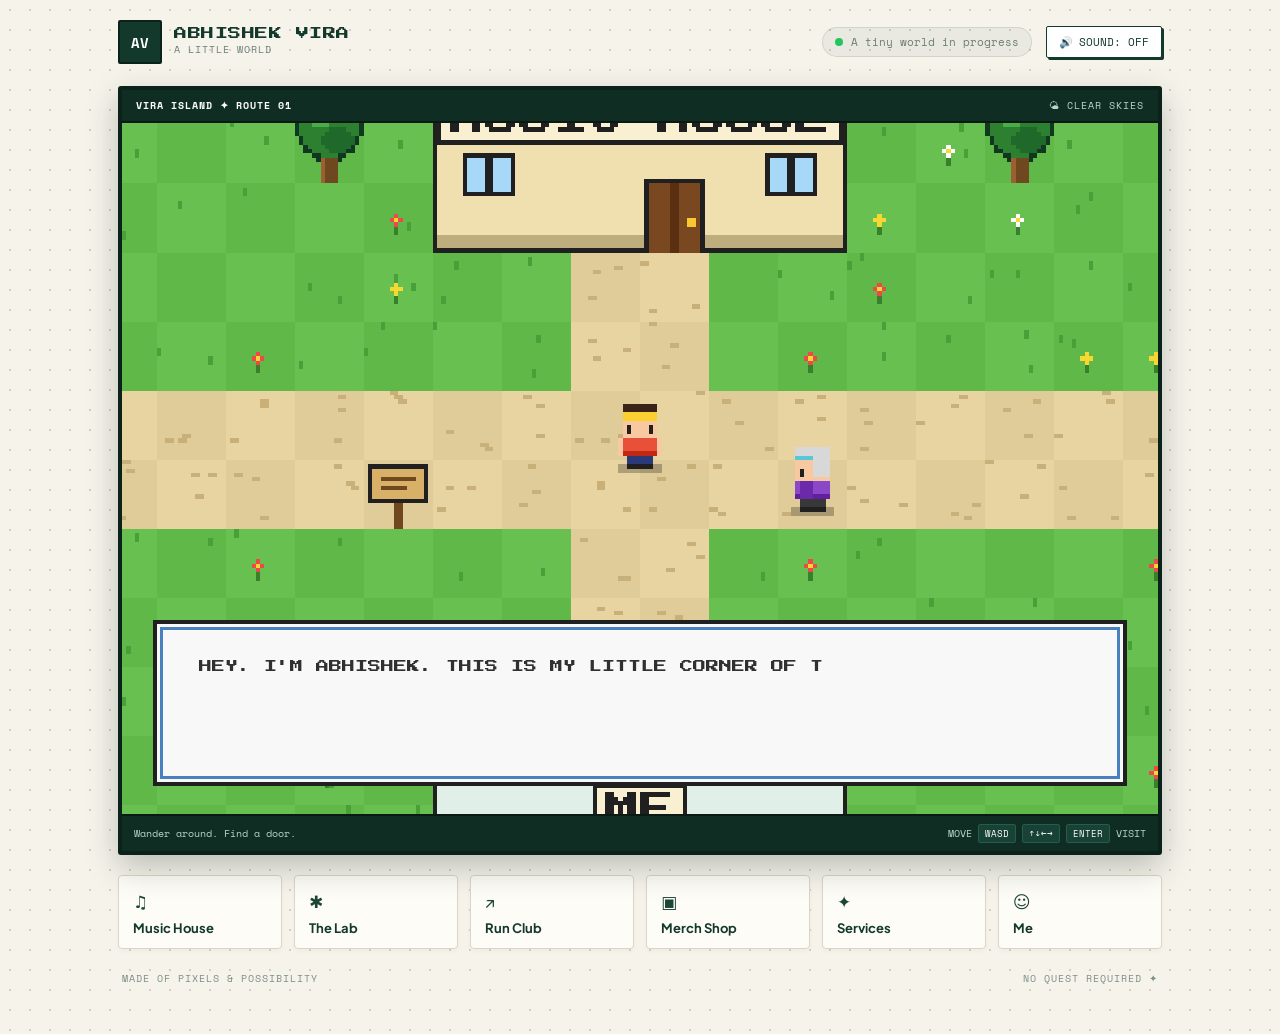
==== commit 0a4ebdbb: "Refine Me bio quote, expandable Services tree, Lab app icons and links" ====
--- a/index.html
+++ b/index.html
@@ -1172,20 +1172,80 @@
       margin-bottom: 18px;
     }
 
-    /* Input Elements inside Services */
-    .form-input {
-      width: 100%;
-      background: #fff;
-      border: 2px solid #ccd8cf;
-      border-radius: 3px;
-      padding: 12px 14px;
-      font: 14px var(--sans);
-      margin-bottom: 12px;
+    /* Tree Component for Services */
+    .services-tree {
+      margin: 16px 0 28px;
+      display: flex;
+      flex-direction: column;
+      gap: 16px;
+    }
+    .tree-category-node {
+      background: #faf8f2;
+      border: 2px solid var(--frame-bg);
+      border-radius: 4px;
+      overflow: hidden;
+      box-shadow: 0 4px 12px rgba(19, 56, 44, 0.06);
+    }
+    .tree-cat-summary {
+      display: flex;
+      align-items: center;
+      gap: 10px;
+      padding: 13px 18px;
+      background: #f0ebe0;
+      border-bottom: 1.5px solid #dcd5c5;
+      font: 700 15px var(--sans);
       color: var(--ink);
-    }
-    .form-input:focus {
-      outline: none;
-      border-color: var(--ink);
+      cursor: pointer;
+      user-select: none;
+      list-style: none;
+      transition: background 0.15s;
+    }
+    .tree-cat-summary::-webkit-details-marker { display: none; }
+    .tree-cat-summary:hover { background: #e8e2d4; }
+    .tree-branch-symbol { font-size: 16px; }
+    .tree-cat-title { letter-spacing: 0.5px; }
+    .tree-cat-sub { font: 500 13px var(--sans); color: #5a7364; }
+    .tree-branches-list {
+      padding: 12px 18px 16px 22px;
+      display: flex;
+      flex-direction: column;
+      gap: 8px;
+    }
+    .tree-leaf-node {
+      border-left: 2px dashed #b5c7bc;
+      padding-left: 14px;
+      margin-left: 8px;
+    }
+    .tree-leaf-summary {
+      display: flex;
+      align-items: center;
+      gap: 8px;
+      cursor: pointer;
+      user-select: none;
+      list-style: none;
+      padding: 6px 0;
+    }
+    .tree-leaf-summary::-webkit-details-marker { display: none; }
+    .tree-branch-line {
+      font: 13px var(--mono);
+      color: #174235;
+      font-weight: 700;
+    }
+    .tree-leaf-title {
+      font: 700 14px var(--sans);
+      color: var(--ink);
+      transition: color 0.15s;
+    }
+    .tree-leaf-summary:hover .tree-leaf-title {
+      color: #0e6e5e;
+    }
+    .tree-leaf-content {
+      padding: 6px 0 10px 28px;
+    }
+    .tree-leaf-content p {
+      margin: 0;
+      font: 400 13.5px/1.65 var(--sans);
+      color: #334155;
     }
 
     /* Screen Wipe Transition */
@@ -1361,12 +1421,12 @@
    - If an image link is left blank or fails to load, a stylish retro pixel pattern will display automatically.
    ========================================================================== */
 const D = {
-  email: 'abhishek@example.com',
+  email: 'abhishek.vira@gmail.com',
   social: {
     Spotify: 'https://open.spotify.com/artist/0XRsRVwlKw9vc5bKgJR2lA',
     Instagram: 'https://instagram.com/shutupvira',
-    Apple: 'https://music.apple.com',
-    YouTube: 'https://youtube.com',
+    Apple: 'https://music.apple.com/us/artist/shut-up-vira/1895101414',
+    YouTube: 'https://www.youtube.com/@SHUTUPVIRA',
     Strava: 'https://strava.com',
     GitHub: 'https://github.com'
   },
@@ -1388,10 +1448,10 @@
     upcomingNoticeUrl: 'https://www.instagram.com/thevenomberriesband/',
     stream: {
       Spotify: 'https://open.spotify.com/artist/0XRsRVwlKw9vc5bKgJR2lA',
+      Apple: 'https://music.apple.com/us/artist/shut-up-vira/1895101414',
+      YouTube: 'https://www.youtube.com/@SHUTUPVIRA',
       Instagram: 'https://instagram.com/shutupvira',
       VenomBerries: 'https://www.instagram.com/thevenomberriesband/',
-      Apple: 'https://music.apple.com',
-      YouTube: 'https://youtube.com',
       SoundCloud: 'https://soundcloud.com'
     },
     releases: [
@@ -1487,8 +1547,9 @@
         date: 'BUILD 2026',
         filename: 'ReadStreak.apk',
         apkUrl: 'APKs/ReadStreak.apk',
-        desc: 'Daily reading habit companion and consistency tracker. Log daily pages, time active reading sessions, monitor reading streaks, and build unstoppable reading momentum.',
-        features: ['Reading Streak Tracking', 'Session Timer & Metrics', 'Book Progress Counter', 'Offline First'],
+        image: 'Assets/Lab/readstreak.svg',
+        desc: "ReadStreak is an app that helps you read EPUBs. It also uses Google's text-to-speech engine to read your book aloud to you as an audiobook.",
+        features: ['EPUB Reader', 'Google Text-to-Speech', 'Audiobook Mode', 'Offline First'],
         icon: '📚'
       },
       {
@@ -1498,8 +1559,9 @@
         date: 'BUILD 2026',
         filename: 'StringTuner.apk',
         apkUrl: 'APKs/StringTuner.apk',
-        desc: 'Ultra-low-latency chromatic instrument tuner engineered for guitar, bass, and string players. Features high-precision real-time pitch detection and frequency analysis.',
-        features: ['Chromatic Pitch Detection', 'Ultra-Low Latency', 'Multi-Instrument Profiles', 'Stage Dark UI'],
+        image: 'Assets/Lab/stringtuner.svg',
+        desc: 'StringTuner has zero latency and absolutely no ads. I was irritated by the barrage of intrusive ads on GuitarTuna, so I built my own clean, instant alternative.',
+        features: ['Zero Latency', 'No Ads Ever', 'Chromatic Tuner', 'Stage Dark UI'],
         icon: '🎸'
       }
     ],
@@ -1517,25 +1579,12 @@
     },
     confidential: [
       {
-        name: 'Algorithmic Execution & Order Routing Engine',
-        tag: 'CONFIDENTIAL / PRIVATE CODEBASE',
-        badge: 'NDA PROTECTED',
-        desc: 'Proprietary low-latency trading infrastructure, real-time risk checks, and execution routing pipelines. Codebase and quantitative models are strictly proprietary under client non-disclosure agreements.',
-        tech: ['Low Latency', 'Private Infrastructure', 'Proprietary Algorithms', 'NDA Protected']
-      },
-      {
-        name: 'Enterprise SaaS User Journey & Product Engine',
+        name: 'PropINTEL',
+        client: 'Prithvi Estates',
         tag: 'CONFIDENTIAL / CLIENT IP',
         badge: 'NDA PROTECTED',
-        desc: 'Custom 0-to-1 core user workflows, distributed client architecture, and enterprise analytics pipelines engineered for select private venture clients. Source code restricted under mutual NDA.',
-        tech: ['Enterprise Scale', 'Full-Stack Architecture', 'Private Codebase', 'NDA Protected']
-      },
-      {
-        name: 'Stealth Audio DSP & Synthesizer Kernel',
-        tag: 'CONFIDENTIAL / PROPRIETARY R&D',
-        badge: 'PRIVATE IP',
-        desc: 'Custom digital signal processing algorithms, wavetable interpolation engines, and hardware control protocols developed for forthcoming private audio hardware/software ventures.',
-        tech: ['Audio DSP', 'Real-Time Kernel', 'Proprietary IP', 'Private Codebase']
+        desc: 'Proprietary intelligence, real estate valuation workflows, and asset analytics platform engineered for Prithvi Estates. Private enterprise codebase under strict mutual NDA.',
+        tech: ['Prithvi Estates', 'Real Estate Intelligence', 'Valuation Engine', 'Private Codebase']
       }
     ]
   },
@@ -1649,74 +1698,65 @@
 
   services: {
     hero: 'Bespoke technology builds, live music performance & viral marketing.',
-    lead: 'A rare hybrid intersection: engineering production software, commanding live music stages, and crafting viral organic media campaigns with millions of views. Available for select software contracts, live events, music instruction, and growth engagements.',
-    sections: [
+    lead: 'A rare hybrid intersection: engineering production software, commanding live music stages, and crafting viral organic media campaigns with millions of views.',
+    tree: [
       {
         id: 'tech',
-        category: 'IN TECH',
-        tagline: 'Code, Architecture & Product Engineering',
+        label: 'TECH',
         icon: '💻',
-        items: [
+        subtitle: 'Websites, SaaS & Product Consulting',
+        branches: [
           {
-            title: 'Build Beautiful Websites',
-            desc: 'Bespoke, high-aesthetic web experiences, interactive 2D/3D canvas sites, portfolio platforms, and high-converting landing pages built with clean code and uncompromising visual taste.',
-            chips: ['Interactive Canvas & WebGL', 'Responsive & Mobile-First', 'Performance & SEO', 'Bespoke Visual Design']
+            title: 'Beautiful Websites',
+            desc: 'Bespoke, responsive websites and interactive web applications engineered to captivate and convert. Built with clean code, fast loading speeds, and high visual taste.'
           },
           {
-            title: 'Build Software & SaaS Products',
-            desc: 'End-to-end full-stack software and SaaS engineering. From database architecture and custom APIs to responsive web apps, native Android tools, and production-ready systems.',
-            chips: ['Full-Stack Web Apps', 'SaaS MVPs & Architectures', 'Custom APIs & Backends', 'Native Android Utilities']
+            title: 'Software & SaaS Products',
+            desc: 'Full-stack software engineering from architecture to production deployment. Robust backends, clean APIs, and responsive client apps built to scale effortlessly.'
           },
           {
-            title: 'Consult With Regards to Your Product',
-            desc: '0-to-1 strategic product consulting, roadmap design, and user experience teardowns. Helping founders find product-market fit, streamline feature scope, and build high-velocity engineering workflows.',
-            chips: ['0-to-1 Product Roadmaps', 'UX Architecture Teardowns', 'Technical Feasibility & Stack', 'Founder Advisory & Strategy']
+            title: 'Product Consulting',
+            desc: '0-to-1 strategic product advisory and technical roadmapping. Helping founders sharpen feature scope, eliminate friction, and execute with high velocity.'
           }
         ]
       },
       {
         id: 'music',
-        category: 'IN MUSIC',
-        tagline: 'Live Performance, Coaching & Audio Production',
+        label: 'MUSIC',
         icon: '🎸',
-        items: [
+        subtitle: 'Live Shows, Coaching & Production',
+        branches: [
           {
-            title: 'Perform For Your Events',
-            desc: 'Electrifying live performances tailored for clubs, private venues, weddings, corporate events, and festivals. All sorts of music genres sorted: Western, Bollywood, Jazz, Classic Rock, Metal, Pop-Punk, and Indie.',
-            chips: ['Full Band Shows (VenomBerries / LeadFeather)', 'Solo Acoustic / Electronic Sets', 'Versatile Multi-Genre Setlists', 'Private Events & Festivals']
+            title: 'Live Event Performances',
+            desc: 'High-energy live sets for festivals, clubs, private venues, and weddings. All styles sorted across Western, Bollywood, Jazz, Classic Rock, Metal, and Pop-Punk.'
           },
           {
-            title: 'Teach You How to Play & Sing',
-            desc: 'Hands-on, stage-tested music education. Personalized coaching to teach you how to play Guitar, Bass, Keys, and Drums, and master modern singing technique with control, pitch, and stage confidence.',
-            chips: ['Guitar (Electric / Acoustic)', 'Bass Guitar (Groove, Slap & Pocket)', 'Keys & Synthesizers', 'Drums & Vocal Technique']
+            title: 'Instrument & Vocal Coaching',
+            desc: 'Hands-on, stage-tested coaching across Guitar, Bass, Keys, and Drums. Learn practical fretboard mastery, groove, and contemporary vocal technique with confidence.'
           },
           {
             title: 'Music Production & Songwriting',
-            desc: 'Professional songwriting, musical composition, synthesizer tracking, and audio production. Crafting infectious melodies, punchy basslines, and polished final arrangements for artists and commercial media.',
-            chips: ['Original Songwriting & Hooks', 'Synth & Analog Sound Design', 'Arrangement & Tracking', 'Commercial & Sync Jingles']
+            desc: 'Custom songwriting, arrangement, synthesizer tracking, and audio production. Crafting punchy hooks, dynamic basslines, and release-ready masters.'
           }
         ]
       },
       {
-        id: 'marketing',
-        category: 'IN MARKETING',
-        tagline: 'Viral Short-Form Video & Social Media Growth',
+        id: 'content',
+        label: 'CONTENT',
         icon: '📱',
-        items: [
+        subtitle: 'Organic Growth & Viral Short-Form',
+        branches: [
           {
-            title: 'Social Media Strategy & Audience Growth',
-            desc: 'Strategic social media consulting built on actual cultural resonance rather than useless corporate buzzwords. Turn casual scrollers into loyal communities and active customers.',
-            chips: ['Community Building', 'Algorithmic Distribution Strategy', 'Brand Tone & Narrative', 'Platform Growth Playbooks']
+            title: 'Social Media Strategy',
+            desc: 'Organic distribution playbooks designed for cultural resonance instead of vanity metrics. Turning casual viewers into an engaged, loyal audience.'
           },
           {
-            title: 'Viral Short-Form Content (Millions in Views)',
-            desc: 'Hailing with multiple original videos hitting over millions of views individually. Proven frameworks for first-second visual hooks, retention curves, pacing, and viral audience psychology.',
-            chips: ['Multi-Million View Hooks', 'High-Retention Video Editing', 'Relatable Storytelling', 'Trend Capitalization']
+            title: 'Viral Short-Form Videos',
+            desc: 'Multiple original videos hitting millions of views individually. Frameworks built on retention-first visual hooks, rapid pacing, and psychological triggers.'
           },
           {
             title: 'End-to-End Content Resolution',
-            desc: 'All sorts of short-form content headaches taken care of. From raw concept ideation and filming guidelines to final edit cuts, sound design hooks, captions, and publishing strategy.',
-            chips: ['Concept to Final Export', 'Audio & Sound Hook Selection', 'Creative Direction & Filming Prep', 'Analytics & Iteration']
+            desc: 'Complete short-form production taken care of from concept to final export. Scripting guidelines, audio curation, and seamless editing resolution.'
           }
         ]
       }
@@ -1724,14 +1764,9 @@
   },
 
   about: {
-    hero: 'Maker, musician, runner & curious human.',
+    hero: '',
     avatarImage: 'Assets/Music/Main.jpg',
-    mainBio: 'I make music, code, run, surf, climb, do coke, your mom and your dad(only on Wednesdays)',
-    extendedBio: [
-      "Welcome to my little corner of the internet. I'm a multi-hyphenate creator living at the wild intersection of live sound, software architecture, streetwear, and relentless movement.",
-      "I believe the modern web lost its soul when everything became sterile corporate SaaS templates. This site is my playground: an authentic, unfiltered, 8-bit space where every door opens into one of my real-world obsessions.",
-      "Whether I'm melting faces on stage with a synthesizer as Shut Up Vira, shipping production code for clients, or pacing friends at dawn with Not A Run Club, I play the game full out."
-    ],
+    mainBio: 'I make and play music, code, run, surf, climb, sell apparel, philosophize, psychoanalyze, and chase curiosities like my life depends on it',
     journey: [
       {
         year: '2018',
@@ -1776,14 +1811,6 @@
         tags: ['Shut Up Vira', 'VenomBerries', 'LeadFeather', 'Not A Run Club', 'Freelance Studio', 'Teaching'],
         isCurrent: true
       }
-    ],
-    int: [
-      'Analog poly-synths & tape loops',
-      'Not A Run Club sunrise 10Ks',
-      'Frankly Wearing streetwear typography',
-      'Cold-water ocean surfing & climbing',
-      'Raw canvas & chiptune audio programming',
-      'Specialty single-origin Ethiopian coffee'
     ]
   },
 
@@ -1829,7 +1856,7 @@
     ${STAR_WATERMARK}
     <span class="breadcrumb-tag">${breadcrumb}</span>
     <h2 class="page-hero-title">${title}</h2>
-    <p class="page-hero-subtitle">${subtitle}</p>
+    ${subtitle ? `<p class="page-hero-subtitle">${subtitle}</p>` : ''}
     ${contentHtml}
     <div style="margin-top:40px;padding-top:20px;border-top:1.5px solid #dcd5c7">
       <a class="dark-action-btn" href="#/">← BACK TO THE WORLD</a>
@@ -2016,10 +2043,17 @@
               <span class="apk-badge-android">🤖 ANDROID APK</span>
               <span class="apk-version-pill">${esc(apk.version)}</span>
             </div>
-            <h3 class="apk-title">${apk.icon} ${esc(apk.name)}</h3>
-            <div class="apk-meta-row">
-              <span>💾 ${esc(apk.size)}</span>
-              <span>✦ ${esc(apk.date)}</span>
+            <div style="display:flex;align-items:center;gap:14px;margin:12px 0 10px">
+              <div style="width:58px;height:58px;border-radius:14px;overflow:hidden;flex-shrink:0;box-shadow:0 4px 12px rgba(0,0,0,0.12);border:1.5px solid #d5cec0;background:#0d261d">
+                <img src="${esc(apk.image)}" alt="${esc(apk.name)} Icon" style="width:100%;height:100%;object-fit:cover;display:block" />
+              </div>
+              <div>
+                <h3 class="apk-title" style="margin:0">${esc(apk.name)}</h3>
+                <div class="apk-meta-row" style="margin-top:4px;margin-bottom:0">
+                  <span>💾 ${esc(apk.size)}</span>
+                  <span>✦ ${esc(apk.date)}</span>
+                </div>
+              </div>
             </div>
             <p class="apk-desc">${esc(apk.desc)}</p>
             <div style="margin-bottom:16px">
@@ -2206,64 +2240,54 @@
 
   services: () => {
     const s = D.services;
-    return renderInsideFrame('VIRA ISLAND / STRATEGY, MUSIC & CODE', 'Services', s.hero, `
+    return renderInsideFrame('VIRA ISLAND / TECH, MUSIC & CONTENT', 'Services', s.hero, `
       <div class="dashed-sub-box">
         <span class="dashed-label">WHAT I DO</span>
-        <p class="dashed-lead">${s.lead}</p>
-        <div style="margin-top:14px;display:flex;gap:8px;flex-wrap:wrap">
-          <a class="light-btn" href="#tech-services">💻 IN TECH</a>
-          <a class="light-btn" href="#music-services">🎸 IN MUSIC</a>
-          <a class="light-btn" href="#marketing-services">📱 IN MARKETING</a>
+        <p class="dashed-lead">${esc(s.lead)}</p>
+      </div>
+
+      <div class="section-sh">
+        <span>SERVICES TREE (EXPANDABLE DIRECTORY)</span>
+      </div>
+      <div class="services-tree">
+        ${s.tree.map(cat => `
+          <details class="tree-category-node" open>
+            <summary class="tree-cat-summary">
+              <span class="tree-branch-symbol">📁</span>
+              <span>${cat.icon}</span>
+              <span class="tree-cat-title">${esc(cat.label)}</span>
+              <span class="tree-cat-sub">— ${esc(cat.subtitle)}</span>
+            </summary>
+            <div class="tree-branches-list">
+              ${cat.branches.map((b, idx) => `
+                <details class="tree-leaf-node" open>
+                  <summary class="tree-leaf-summary">
+                    <span class="tree-branch-line">${idx === cat.branches.length - 1 ? '└──' : '├──'}</span>
+                    <span class="tree-leaf-title">${esc(b.title)}</span>
+                  </summary>
+                  <div class="tree-leaf-content">
+                    <p>${esc(b.desc)}</p>
+                  </div>
+                </details>
+              `).join('')}
+            </div>
+          </details>
+        `).join('')}
+      </div>
+
+      <div class="section-sh">
+        <span>START A PROJECT OR INQUIRE</span>
+      </div>
+      <div class="dashed-sub-box" style="text-align:center;padding:32px 20px">
+        <div style="font:700 20px var(--sans);color:var(--ink);margin-bottom:8px">Ready to work together?</div>
+        <p style="font-size:14px;color:#3b5045;max-width:540px;margin:0 auto 20px;line-height:1.6">
+          Whether you need high-impact software, live music booking, or organic short-form video strategy, reach out directly.
+        </p>
+        <div style="display:flex;justify-content:center;gap:12px;flex-wrap:wrap">
+          <a class="dark-action-btn" href="mailto:${D.email}" style="font-size:13px;padding:12px 24px">
+            ✉ EMAIL DIRECTLY: ${D.email}
+          </a>
         </div>
-      </div>
-
-      ${s.sections.map(sec => `
-        <div class="section-sh" id="${sec.id}-services" style="margin-top:28px">
-          <span>${sec.icon} ${sec.category} — ${esc(sec.tagline)}</span>
-        </div>
-        <div class="content-grid" style="margin-bottom:20px">
-          ${sec.items.map(item => `
-            <div class="content-card">
-              <span class="content-meta">${sec.category}</span>
-              <h3 style="margin-bottom:8px">${esc(item.title)}</h3>
-              <p>${esc(item.desc)}</p>
-              <div style="margin-top:auto;padding-top:12px;display:flex;flex-wrap:wrap;gap:6px">
-                ${item.chips.map(c => `<span class="tag-chip">${esc(c)}</span>`).join('')}
-              </div>
-            </div>
-          `).join('')}
-        </div>
-      `).join('')}
-
-      <div class="section-sh">
-        <span>NEED HELP WITH SOMETHING? LET'S TALK</span>
-      </div>
-      <div class="dashed-sub-box">
-        <form onsubmit="event.preventDefault(); alert('Message dispatched! Abhishek will get back to you shortly.'); this.reset();">
-          <div style="display:grid;grid-template-columns:repeat(auto-fit, minmax(240px, 1fr));gap:12px;margin-bottom:12px">
-            <input type="text" class="form-input" placeholder="YOUR NAME" required style="margin-bottom:0">
-            <input type="email" class="form-input" placeholder="YOUR EMAIL" required style="margin-bottom:0">
-          </div>
-          <div style="margin-bottom:14px">
-            <label style="font:700 11px var(--mono);color:var(--muted);display:block;margin-bottom:6px">PRIMARY INQUIRY DOMAIN</label>
-            <div style="display:flex;gap:12px;flex-wrap:wrap">
-              <label style="font:600 12px var(--sans);cursor:pointer;display:inline-flex;align-items:center;gap:5px">
-                <input type="radio" name="domain" value="tech" checked> 💻 Tech & SaaS
-              </label>
-              <label style="font:600 12px var(--sans);cursor:pointer;display:inline-flex;align-items:center;gap:5px">
-                <input type="radio" name="domain" value="music"> 🎸 Live Music & Coaching
-              </label>
-              <label style="font:600 12px var(--sans);cursor:pointer;display:inline-flex;align-items:center;gap:5px">
-                <input type="radio" name="domain" value="marketing"> 📱 Social Media & Short-Form
-              </label>
-            </div>
-          </div>
-          <textarea class="form-input" rows="3" placeholder="WHAT ARE WE BUILDING, LAUNCHING OR SCHEMING TOGETHER?" required></textarea>
-          <div style="display:flex;gap:10px;flex-wrap:wrap;align-items:center">
-            <button type="submit" class="dark-action-btn">SEND MESSAGE ✦</button>
-            <a class="light-btn" href="mailto:${D.email}">EMAIL DIRECTLY (${D.email})</a>
-          </div>
-        </form>
       </div>
     `);
   },
@@ -2287,13 +2311,8 @@
 
         <div>
           <!-- Main Raw Bio Quote -->
-          <div class="about-main-bio-quote">
+          <div class="about-main-bio-quote" style="margin-bottom:0">
             "${esc(a.mainBio)}"
-          </div>
-
-          <div class="dashed-sub-box" style="margin-bottom:0">
-            <span class="dashed-label">THE EXTENDED PERSPECTIVE</span>
-            <div class="dashed-lead">${a.extendedBio.map(t => `<p style="margin:0 0 10px">${esc(t)}</p>`).join('')}</div>
           </div>
         </div>
       </div>
@@ -2320,13 +2339,6 @@
             </div>
           </div>
         `).join('')}
-      </div>
-
-      <div class="section-sh">
-        <span>INTO RIGHT NOW</span>
-      </div>
-      <div style="margin-bottom:20px">
-        ${a.int.map(i => `<span class="tag-chip">${esc(i)}</span>`).join('')}
       </div>
     `);
   }
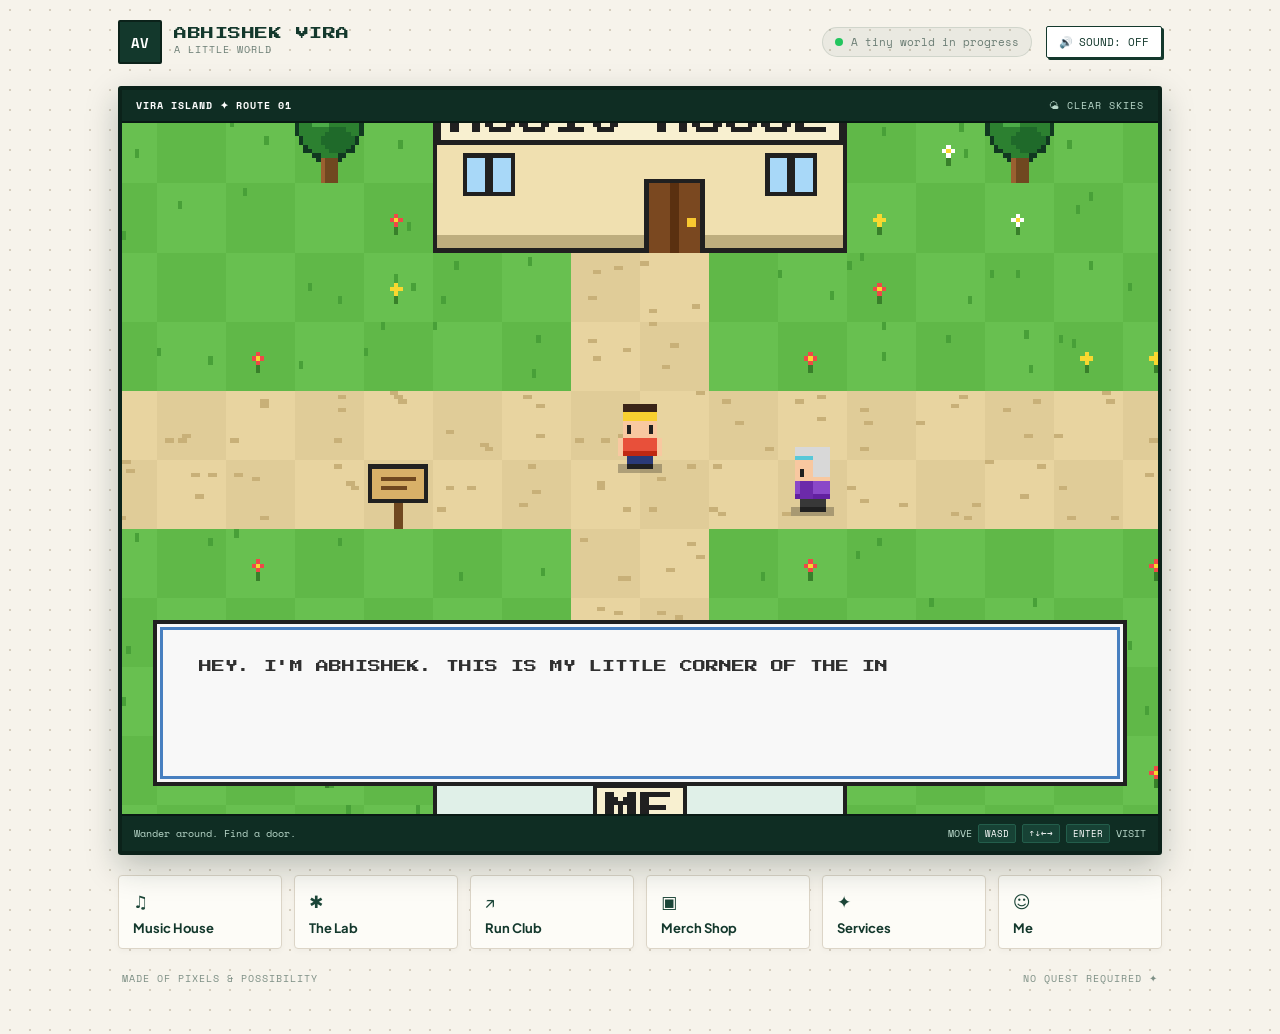
==== commit b741f2fc: "Refine Me profile layout, cache-busting headers, and prominent artist links for Apple Music and YouT" ====
--- a/index.html
+++ b/index.html
@@ -3,6 +3,9 @@
 <head>
   <meta charset="utf-8">
   <meta name="viewport" content="width=device-width,initial-scale=1,viewport-fit=cover">
+  <meta http-equiv="Cache-Control" content="no-cache, no-store, must-revalidate">
+  <meta http-equiv="Pragma" content="no-cache">
+  <meta http-equiv="Expires" content="0">
   <title>Abhishek Vira — A Little World</title>
   <meta name="description" content="An interactive 8-bit personal world for Abhishek Vira — musician, builder, runner & strategist.">
   <link rel="icon" href="data:image/svg+xml,<svg xmlns='http://www.w3.org/2000/svg' viewBox='0 0 16 16'><rect width='16' height='16' fill='%2313382c'/><text x='3' y='12' font-family='monospace' font-size='10' font-weight='bold' fill='%23f5f2eb'>AV</text></svg>">
@@ -1128,48 +1131,114 @@
       gap: 5px;
     }
 
-    /* About Avatar & Hero Split */
-    .about-hero-grid {
-      display: grid;
-      grid-template-columns: 240px 1fr;
-      gap: 22px;
-      margin-bottom: 28px;
-    }
-    @media (max-width: 720px) {
-      .about-hero-grid { grid-template-columns: 1fr; }
-    }
-    .about-avatar-card {
-      background: #fff;
-      border: 2px solid #d5cec0;
-      border-radius: 4px;
-      padding: 14px;
-      text-align: center;
-      box-shadow: 0 2px 8px rgba(0,0,0,0.02);
-    }
-    .about-avatar-img-wrap {
-      width: 100%;
-      aspect-ratio: 1;
+    /* Refined Me Section / Creator Dossier */
+    .about-profile-hero {
+      background: #fbfaf6;
+      border: 2.5px solid var(--frame-border);
+      border-radius: 6px;
+      padding: 30px 32px;
+      margin-bottom: 34px;
+      box-shadow: 0 6px 20px rgba(19, 56, 44, 0.06);
+      display: flex;
+      align-items: center;
+      gap: 30px;
+    }
+    @media (max-width: 768px) {
+      .about-profile-hero {
+        flex-direction: column;
+        padding: 24px 18px;
+        text-align: center;
+        gap: 18px;
+      }
+    }
+    .about-avatar-frame {
+      width: 170px;
+      height: 170px;
+      min-width: 170px;
+      border-radius: 6px;
+      border: 2.5px solid #13382c;
       overflow: hidden;
-      border: 2px solid var(--frame-border);
-      border-radius: 3px;
-      margin-bottom: 10px;
       background: #0f2d23;
+      box-shadow: 3px 3px 0 var(--frame-border), 0 8px 16px rgba(0,0,0,0.12);
       position: relative;
+      flex-shrink: 0;
+    }
+    @media (max-width: 768px) {
+      .about-avatar-frame {
+        width: 150px;
+        height: 150px;
+        min-width: 150px;
+        margin: 0 auto;
+      }
     }
     .about-avatar-img {
       width: 100%;
       height: 100%;
       object-fit: cover;
+      object-position: center 25%;
       display: block;
     }
-    .about-main-bio-quote {
-      font: 700 clamp(16px, 2.5vw, 21px)/1.5 var(--sans);
+    .about-profile-body {
+      flex: 1;
+      min-width: 0;
+      display: flex;
+      flex-direction: column;
+      gap: 10px;
+    }
+    .about-profile-meta {
+      display: flex;
+      align-items: center;
+      gap: 12px;
+      flex-wrap: wrap;
+    }
+    @media (max-width: 768px) {
+      .about-profile-meta {
+        justify-content: center;
+      }
+    }
+    .about-name-title {
+      font: 800 clamp(22px, 3.5vw, 28px)/1.15 var(--sans);
       color: var(--ink);
+      margin: 0;
+      letter-spacing: -0.5px;
+    }
+    .about-badge-role {
+      font: 700 11px var(--mono);
+      background: #174235;
+      color: var(--gold);
+      padding: 4px 10px;
+      border-radius: 2px;
+      letter-spacing: 0.5px;
+    }
+    .about-sub-origin {
+      font: 600 12px var(--mono);
+      color: #5a7364;
+      margin-top: -4px;
+    }
+    .about-quote-card {
       background: #edf4ef;
-      border-left: 4px solid #1b4537;
+      border-left: 4px solid #174235;
+      border-radius: 0 4px 4px 0;
       padding: 16px 20px;
-      border-radius: 0 4px 4px 0;
-      margin-bottom: 18px;
+      position: relative;
+      margin: 4px 0;
+    }
+    .about-quote-text {
+      font: 600 clamp(14px, 2vw, 16px)/1.65 var(--sans);
+      color: var(--ink);
+      margin: 0;
+      font-style: italic;
+    }
+    .about-quick-links {
+      display: flex;
+      gap: 8px;
+      flex-wrap: wrap;
+      margin-top: 6px;
+    }
+    @media (max-width: 768px) {
+      .about-quick-links {
+        justify-content: center;
+      }
     }
 
     /* Tree Component for Services */
@@ -1448,11 +1517,10 @@
     upcomingNoticeUrl: 'https://www.instagram.com/thevenomberriesband/',
     stream: {
       Spotify: 'https://open.spotify.com/artist/0XRsRVwlKw9vc5bKgJR2lA',
-      Apple: 'https://music.apple.com/us/artist/shut-up-vira/1895101414',
+      'Apple Music': 'https://music.apple.com/us/artist/shut-up-vira/1895101414',
       YouTube: 'https://www.youtube.com/@SHUTUPVIRA',
       Instagram: 'https://instagram.com/shutupvira',
-      VenomBerries: 'https://www.instagram.com/thevenomberriesband/',
-      SoundCloud: 'https://soundcloud.com'
+      VenomBerries: 'https://www.instagram.com/thevenomberriesband/'
     },
     releases: [
       {
@@ -1919,7 +1987,21 @@
         </div>
         <div class="dashed-lead">${m.intro.map(t => `<p style="margin:0 0 10px">${t}</p>`).join('')}</div>
         <div style="margin-top:16px;display:flex;flex-wrap:wrap;gap:8px">
-          ${Object.entries(m.stream).map(([k, v]) => `<a class="light-btn" href="${v}" target="_blank" rel="noopener">${k} ↗</a>`).join('')}
+          <a class="dark-action-btn" style="padding:10px 16px;font-size:11.5px;display:inline-flex;align-items:center;gap:6px" href="${m.stream['Spotify']}" target="_blank" rel="noopener">
+            <span>🟢</span> SPOTIFY ARTIST ↗
+          </a>
+          <a class="dark-action-btn" style="padding:10px 16px;font-size:11.5px;background:#e11d48;border-color:#9f1239;display:inline-flex;align-items:center;gap:6px" href="${m.stream['Apple Music']}" target="_blank" rel="noopener">
+            <span>🍎</span> APPLE MUSIC ARTIST ↗
+          </a>
+          <a class="dark-action-btn" style="padding:10px 16px;font-size:11.5px;background:#dc2626;border-color:#991b1b;display:inline-flex;align-items:center;gap:6px" href="${m.stream['YouTube']}" target="_blank" rel="noopener">
+            <span>▶️</span> YOUTUBE CHANNEL ↗
+          </a>
+          <a class="light-btn" style="padding:10px 16px;font-size:11.5px;display:inline-flex;align-items:center;gap:6px" href="${m.stream['Instagram']}" target="_blank" rel="noopener">
+            <span>📸</span> @SHUTUPVIRA ↗
+          </a>
+          <a class="light-btn" style="padding:10px 16px;font-size:11.5px;display:inline-flex;align-items:center;gap:6px" href="${m.stream['VenomBerries']}" target="_blank" rel="noopener">
+            <span>🎸</span> VENOMBERRIES ↗
+          </a>
         </div>
       </div>
 
@@ -1948,9 +2030,11 @@
             <h3 style="margin-bottom:2px">${esc(r.t)}</h3>
             ${r.artist ? `<div style="font:600 12px var(--mono);color:#4e705f;margin-bottom:8px">${esc(r.artist)}</div>` : ''}
             <p>${esc(r.d)}</p>
-            <div style="margin-top:auto;display:flex;gap:8px;flex-wrap:wrap">
-              <a class="dark-action-btn" style="padding:8px 12px;font-size:11px" href="${r.u}" target="_blank" rel="noopener">LISTEN ON SPOTIFY ↗</a>
-              <button class="light-btn" onclick="playAudioTrack('${esc(r.preview || '')}', ${JSON.stringify(r.pattern || [])}, this)">▶ 30s PREVIEW</button>
+            <div style="margin-top:auto;display:flex;gap:6px;flex-wrap:wrap">
+              <a class="dark-action-btn" style="padding:8px 12px;font-size:11px" href="${r.u}" target="_blank" rel="noopener">SPOTIFY ↗</a>
+              <a class="light-btn" style="padding:8px 12px;font-size:11px" href="${m.stream['Apple Music']}" target="_blank" rel="noopener">APPLE MUSIC ↗</a>
+              <a class="light-btn" style="padding:8px 12px;font-size:11px" href="${m.stream['YouTube']}" target="_blank" rel="noopener">YOUTUBE ↗</a>
+              <button class="light-btn" style="padding:8px 12px;font-size:11px" onclick="playAudioTrack('${esc(r.preview || '')}', ${JSON.stringify(r.pattern || [])}, this)">▶ 30s PREVIEW</button>
             </div>
           </div>
         `).join('')}
@@ -2295,30 +2379,32 @@
   about: () => {
     const a = D.about;
     return renderInsideFrame('VIRA ISLAND / THE HUMAN', 'About Me', a.hero, `
-      <div class="about-hero-grid">
-        <div class="about-avatar-card">
-          <div class="about-avatar-img-wrap">
-            ${renderImg(a.avatarImage, 'Abhishek Vira', 'about-avatar-img', 'ABHISHEK VIRA')}
+      <div class="about-profile-hero">
+        <div class="about-avatar-frame">
+          ${renderImg(a.avatarImage, 'Abhishek Vira', 'about-avatar-img', 'ABHISHEK VIRA')}
+        </div>
+        <div class="about-profile-body">
+          <div class="about-profile-meta">
+            <h3 class="about-name-title">Abhishek Vira</h3>
+            <span class="about-badge-role">SOUND, CODE & ENDURANCE</span>
           </div>
-          <div style="font:700 15px var(--sans);color:var(--ink);margin-bottom:4px">Abhishek Vira</div>
-          <div style="font:10px var(--mono);color:#6a7e72;margin-bottom:12px">BOMBAY / NYC ✦ SOUND & TECH</div>
-          <div style="display:flex;justify-content:center;gap:6px;flex-wrap:wrap">
+          <div class="about-sub-origin">BOMBAY / NYC ✦ FOUNDER & MULTI-HYPHENATE</div>
+          <div class="about-quote-card">
+            <p class="about-quote-text">"${esc(a.mainBio)}"</p>
+          </div>
+          <div class="about-quick-links">
             <a class="light-btn" href="#/music">♫ MUSIC</a>
             <a class="light-btn" href="#/run">↗ RUN CLUB</a>
             <a class="light-btn" href="#/builds">✱ THE LAB</a>
+            <a class="light-btn" href="#/merch">▣ MERCH</a>
+            <a class="light-btn" href="#/services">✦ SERVICES</a>
+            <a class="dark-action-btn" href="mailto:${D.email}">✉ EMAIL DIRECTLY</a>
           </div>
         </div>
-
-        <div>
-          <!-- Main Raw Bio Quote -->
-          <div class="about-main-bio-quote" style="margin-bottom:0">
-            "${esc(a.mainBio)}"
-          </div>
-        </div>
       </div>
 
       <!-- Rewritten Journey Map -->
-      <div class="section-sh">
+      <div class="section-sh" style="margin-top:36px;margin-bottom:20px">
         <span>JOURNEY MAP: FROM PHYSICS TO THE MULTIVERSE</span>
       </div>
       <div class="journey-map">
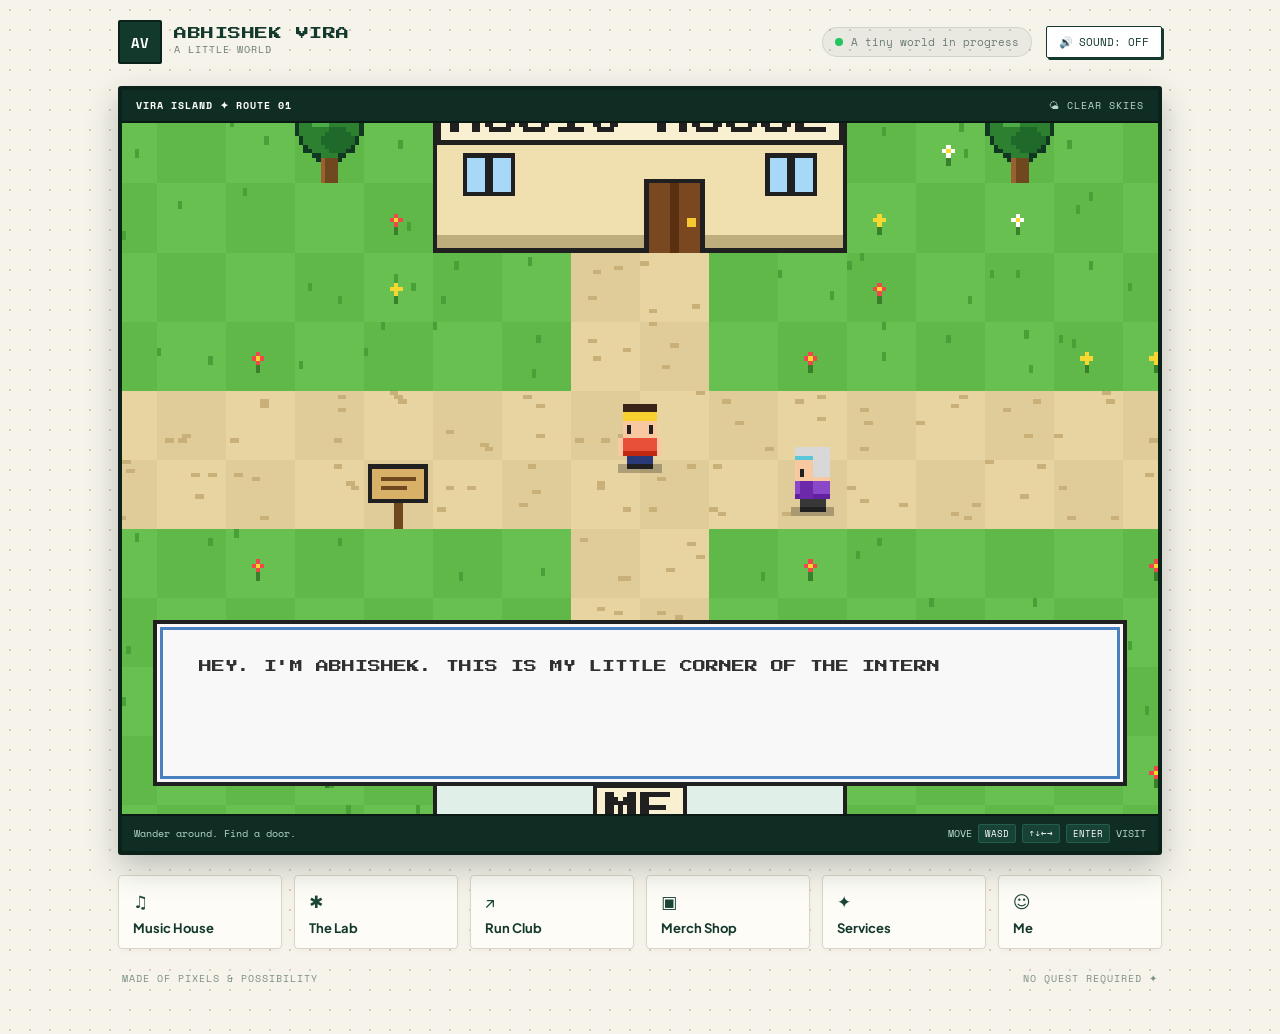
==== commit a5d68030: "Add Focus Launch APK, update ReadStreak v3.0, and remove NYC from About section" ====
--- a/index.html
+++ b/index.html
@@ -1609,12 +1609,24 @@
     lead: 'Mobile Android utilities, production algorithmic systems, and confidential enterprise software engineering.',
     apks: [
       {
+        name: 'Focus Launch',
+        version: 'Android Native v1.0',
+        size: '17.2 MB',
+        date: 'BUILD 2026',
+        filename: 'FocusLaunchV1.apk',
+        apkUrl: 'APKs/FocusLaunchV1.apk',
+        image: 'Assets/Lab/focuslaunch.svg',
+        desc: "Engineered for productivity maxing. Focus Launch blocks distracting apps and presents a minimalist dashboard showing your critical tasks—blocked apps remain locked until pending tasks are done. Also automatically closes Instagram every 1 minute to break the scrolling cycle.",
+        features: ['Productivity Maxing', 'App Blocker', 'Minimalist Task View', 'Auto-Close Instagram (1 Min)'],
+        icon: '🎯'
+      },
+      {
         name: 'ReadStreak',
-        version: 'Android Native',
+        version: 'Android Native v3.0',
         size: '58.5 MB',
-        date: 'BUILD 2026',
-        filename: 'ReadStreak.apk',
-        apkUrl: 'APKs/ReadStreak.apk',
+        date: 'UPDATED 2026',
+        filename: 'ReadStreakV3.apk',
+        apkUrl: 'APKs/ReadStreakV3.apk',
         image: 'Assets/Lab/readstreak.svg',
         desc: "ReadStreak is an app that helps you read EPUBs. It also uses Google's text-to-speech engine to read your book aloud to you as an audiobook.",
         features: ['EPUB Reader', 'Google Text-to-Speech', 'Audiobook Mode', 'Offline First'],
@@ -2388,7 +2400,7 @@
             <h3 class="about-name-title">Abhishek Vira</h3>
             <span class="about-badge-role">SOUND, CODE & ENDURANCE</span>
           </div>
-          <div class="about-sub-origin">BOMBAY / NYC ✦ FOUNDER & MULTI-HYPHENATE</div>
+          <div class="about-sub-origin">BOMBAY ✦ FOUNDER & MULTI-HYPHENATE</div>
           <div class="about-quote-card">
             <p class="about-quote-text">"${esc(a.mainBio)}"</p>
           </div>
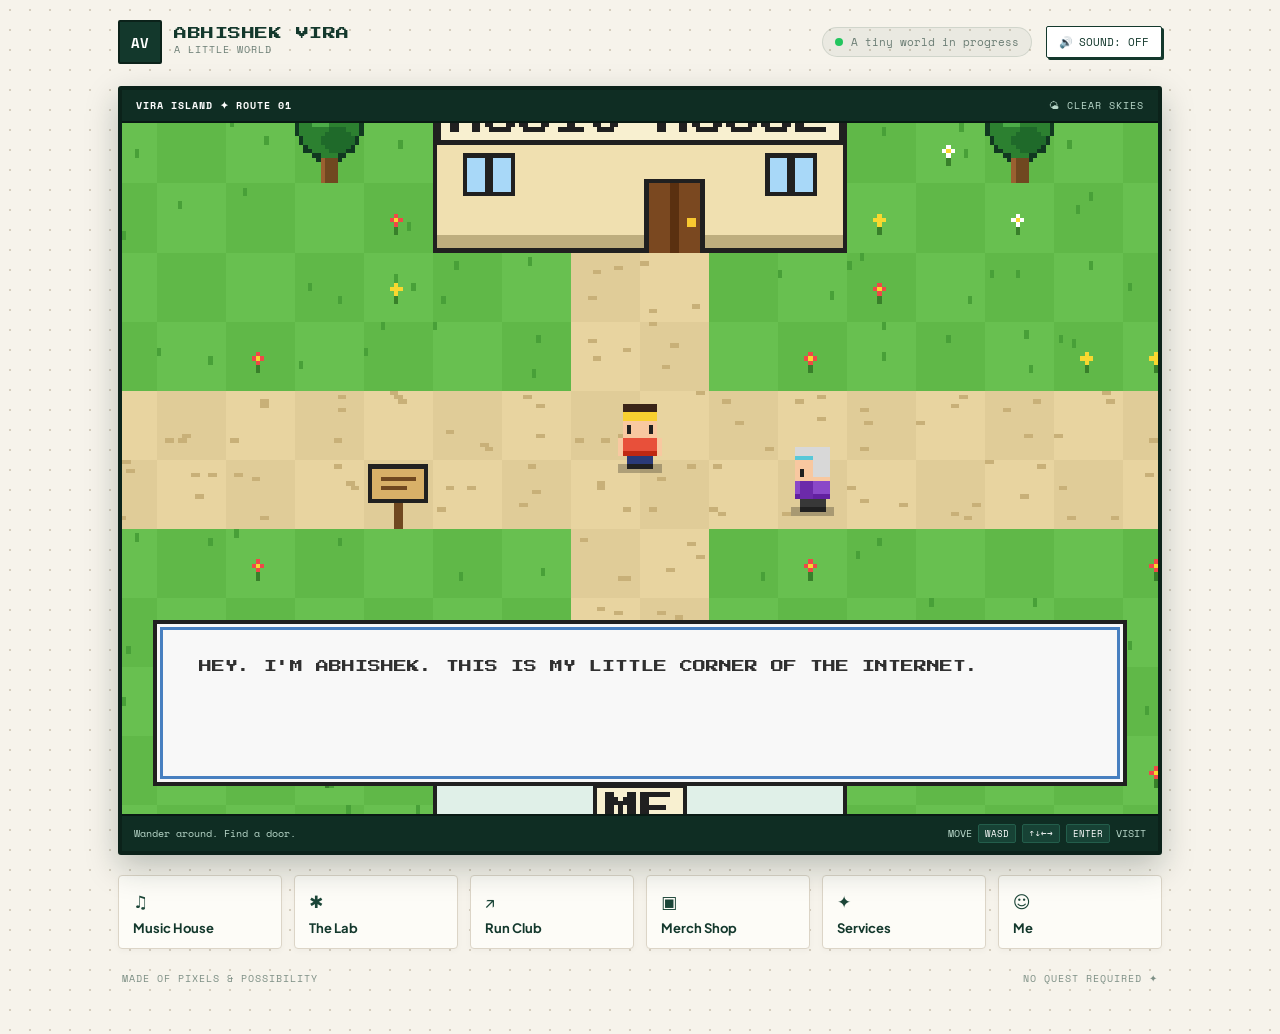
==== commit cf799eca: "Add ShakeTorch APK to The Lab" ====
--- a/index.html
+++ b/index.html
@@ -1643,6 +1643,18 @@
         desc: 'StringTuner has zero latency and absolutely no ads. I was irritated by the barrage of intrusive ads on GuitarTuna, so I built my own clean, instant alternative.',
         features: ['Zero Latency', 'No Ads Ever', 'Chromatic Tuner', 'Stage Dark UI'],
         icon: '🎸'
+      },
+      {
+        name: 'ShakeTorch',
+        version: 'Android Native v1.0',
+        size: '19.3 MB',
+        date: 'BUILD 2026',
+        filename: 'ShakeTorch.apk',
+        apkUrl: 'APKs/ShakeTorch.apk',
+        image: 'Assets/Lab/shaketorch.svg',
+        desc: 'The iconic Motorola shake-to-start torch feature engineered for all Android phones. Uses accelerometer gesture detection to toggle the flashlight with a simple shake—no unlocking needed.',
+        features: ['Shake to Toggle', 'Motorola Torch Gesture', 'Accelerometer Detection', 'All Android Phones'],
+        icon: '🔦'
       }
     ],
     systemOverview: {
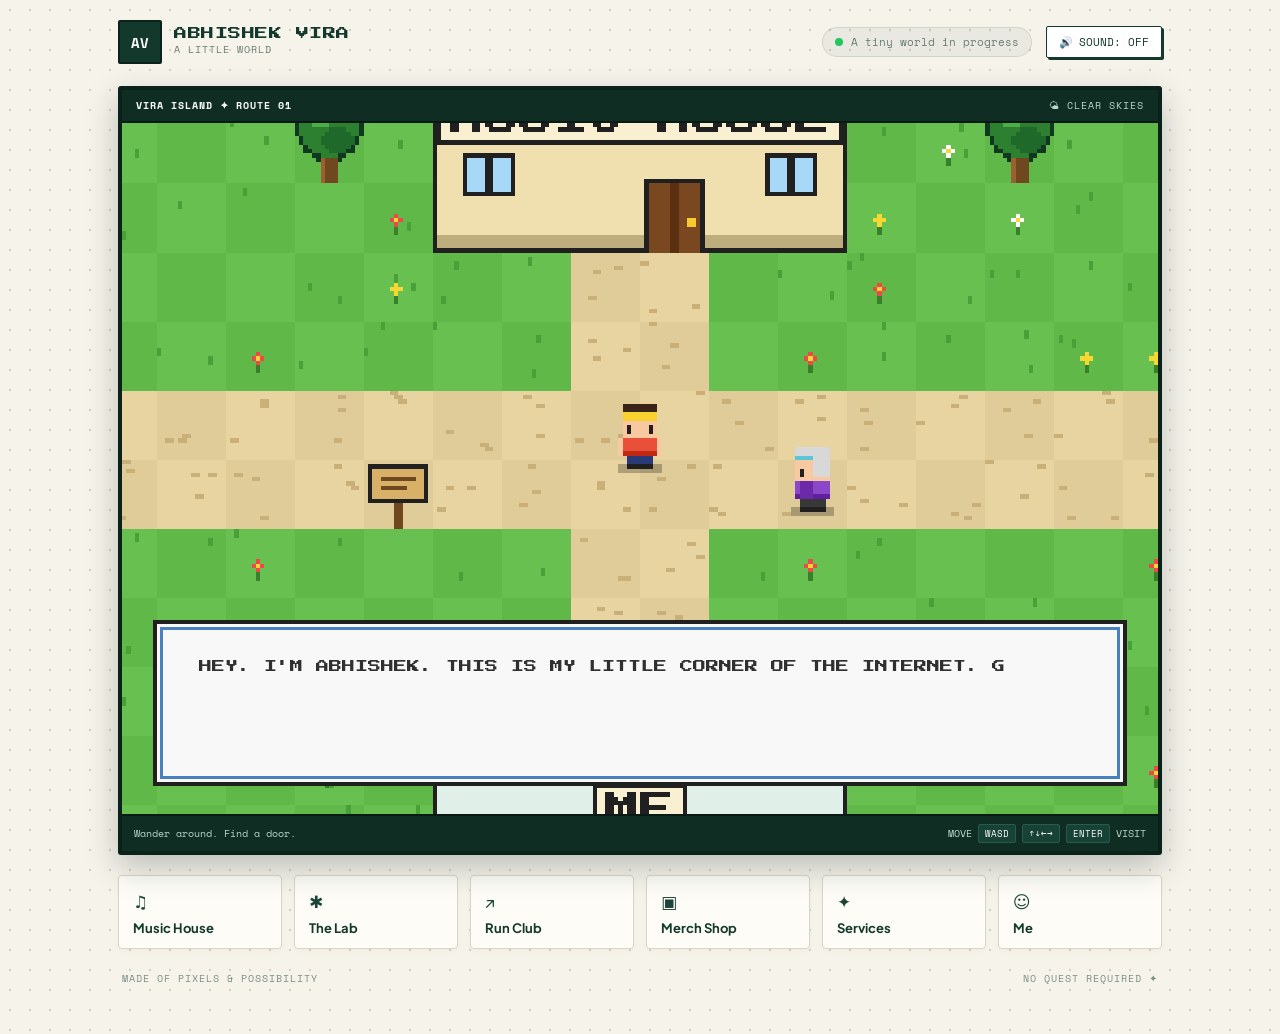
==== commit d17edb57: "Redesign APK cards with refined bullet points for all apps" ====
--- a/index.html
+++ b/index.html
@@ -918,9 +918,35 @@
     }
     .apk-desc {
       font-size: 13.5px;
+      line-height: 1.55;
+      color: #3b5045;
+      margin: 0 0 12px;
+      font-weight: 500;
+    }
+    .apk-points-list {
+      list-style: none;
+      padding: 0;
+      margin: 0 0 16px;
+      display: flex;
+      flex-direction: column;
+      gap: 7px;
+    }
+    .apk-point-item {
+      display: flex;
+      align-items: flex-start;
+      gap: 8px;
+      font: 500 13px/1.45 var(--sans);
+      color: #2c3e35;
+    }
+    .apk-point-bullet {
+      color: #0e6e5e;
+      font-weight: 700;
+      font-size: 11px;
       line-height: 1.6;
-      color: #3b5045;
-      margin: 0 0 16px;
+      flex-shrink: 0;
+    }
+    .apk-point-text {
+      flex: 1;
     }
     .apk-btn {
       display: inline-flex;
@@ -1616,8 +1642,14 @@
         filename: 'FocusLaunchV1.apk',
         apkUrl: 'APKs/FocusLaunchV1.apk',
         image: 'Assets/Lab/focuslaunch.svg',
-        desc: "Engineered for productivity maxing. Focus Launch blocks distracting apps and presents a minimalist dashboard showing your critical tasks—blocked apps remain locked until pending tasks are done. Also automatically closes Instagram every 1 minute to break the scrolling cycle.",
-        features: ['Productivity Maxing', 'App Blocker', 'Minimalist Task View', 'Auto-Close Instagram (1 Min)'],
+        desc: 'Minimalist Android launcher engineered for productivity maxing and distraction blocking.',
+        points: [
+          'Minimalist home launcher replacing addictive app grids',
+          'Blocks distracting apps until all daily tasks are completed',
+          'Automatically closes Instagram after 1 minute to break scrolling',
+          'Nightly 10 PM planning prompt to set goals with midnight rollover'
+        ],
+        features: ['Productivity Maxing', 'App Blocker', 'Task Dashboard', '1-Min Instagram Limit'],
         icon: '🎯'
       },
       {
@@ -1628,8 +1660,14 @@
         filename: 'ReadStreakV3.apk',
         apkUrl: 'APKs/ReadStreakV3.apk',
         image: 'Assets/Lab/readstreak.svg',
-        desc: "ReadStreak is an app that helps you read EPUBs. It also uses Google's text-to-speech engine to read your book aloud to you as an audiobook.",
-        features: ['EPUB Reader', 'Google Text-to-Speech', 'Audiobook Mode', 'Offline First'],
+        desc: 'Habit-building EPUB reader with integrated text-to-speech audiobooks.',
+        points: [
+          'Lets you import and read EPUB books with zero clutter',
+          'Reads your books aloud using Google text-to-speech',
+          'Daily reminders and streak keeping to stay consistent',
+          'Detailed stats page on reading habits to keep you motivated'
+        ],
+        features: ['EPUB Reader', 'Text-to-Speech', 'Daily Reminders', 'Reading Stats'],
         icon: '📚'
       },
       {
@@ -1640,8 +1678,14 @@
         filename: 'StringTuner.apk',
         apkUrl: 'APKs/StringTuner.apk',
         image: 'Assets/Lab/stringtuner.svg',
-        desc: 'StringTuner has zero latency and absolutely no ads. I was irritated by the barrage of intrusive ads on GuitarTuna, so I built my own clean, instant alternative.',
-        features: ['Zero Latency', 'No Ads Ever', 'Chromatic Tuner', 'Stage Dark UI'],
+        desc: 'Ultra-fast, ad-free chromatic instrument tuner built for musicians on stage.',
+        points: [
+          'Zero-latency real-time pitch detection algorithm',
+          '100% ad-free with absolutely no paywalls or interruptions',
+          'High-precision visual strobe meter with cent accuracy',
+          'Supports multiple instruments (Guitar, Bass, Uke) & custom tunings'
+        ],
+        features: ['Zero Latency', 'No Ads Ever', 'Chromatic Strobe', 'Custom Tunings'],
         icon: '🎸'
       },
       {
@@ -1652,8 +1696,14 @@
         filename: 'ShakeTorch.apk',
         apkUrl: 'APKs/ShakeTorch.apk',
         image: 'Assets/Lab/shaketorch.svg',
-        desc: 'The iconic Motorola shake-to-start torch feature engineered for all Android phones. Uses accelerometer gesture detection to toggle the flashlight with a simple shake—no unlocking needed.',
-        features: ['Shake to Toggle', 'Motorola Torch Gesture', 'Accelerometer Detection', 'All Android Phones'],
+        desc: "Motorola's iconic double-chop torch gesture engineered for any Android phone.",
+        points: [
+          'Iconic Motorola shake-to-start torch feature for all Android phones',
+          'Instant flashlight toggle without unlocking screen or touching display',
+          'Background accelerometer service with smart shake calibration',
+          'Subtle haptic vibration feedback on every torch state change'
+        ],
+        features: ['Shake to Toggle', 'Motorola Gesture', 'Pocket Safe', 'Haptic Feedback'],
         icon: '🔦'
       }
     ],
@@ -2163,8 +2213,18 @@
                 </div>
               </div>
             </div>
-            <p class="apk-desc">${esc(apk.desc)}</p>
-            <div style="margin-bottom:16px">
+            ${apk.desc ? `<p class="apk-desc">${esc(apk.desc)}</p>` : ''}
+            ${apk.points && apk.points.length ? `
+              <ul class="apk-points-list">
+                ${apk.points.map(pt => `
+                  <li class="apk-point-item">
+                    <span class="apk-point-bullet">✦</span>
+                    <span class="apk-point-text">${esc(pt)}</span>
+                  </li>
+                `).join('')}
+              </ul>
+            ` : ''}
+            <div style="margin-top:auto;margin-bottom:14px;display:flex;flex-wrap:wrap;gap:5px">
               ${apk.features.map(f => `<span class="tag-chip">${esc(f)}</span>`).join('')}
             </div>
             <a class="apk-btn" href="${esc(apk.apkUrl)}" download="${esc(apk.filename)}" style="text-decoration:none;display:flex;align-items:center;justify-content:center;text-align:center">
